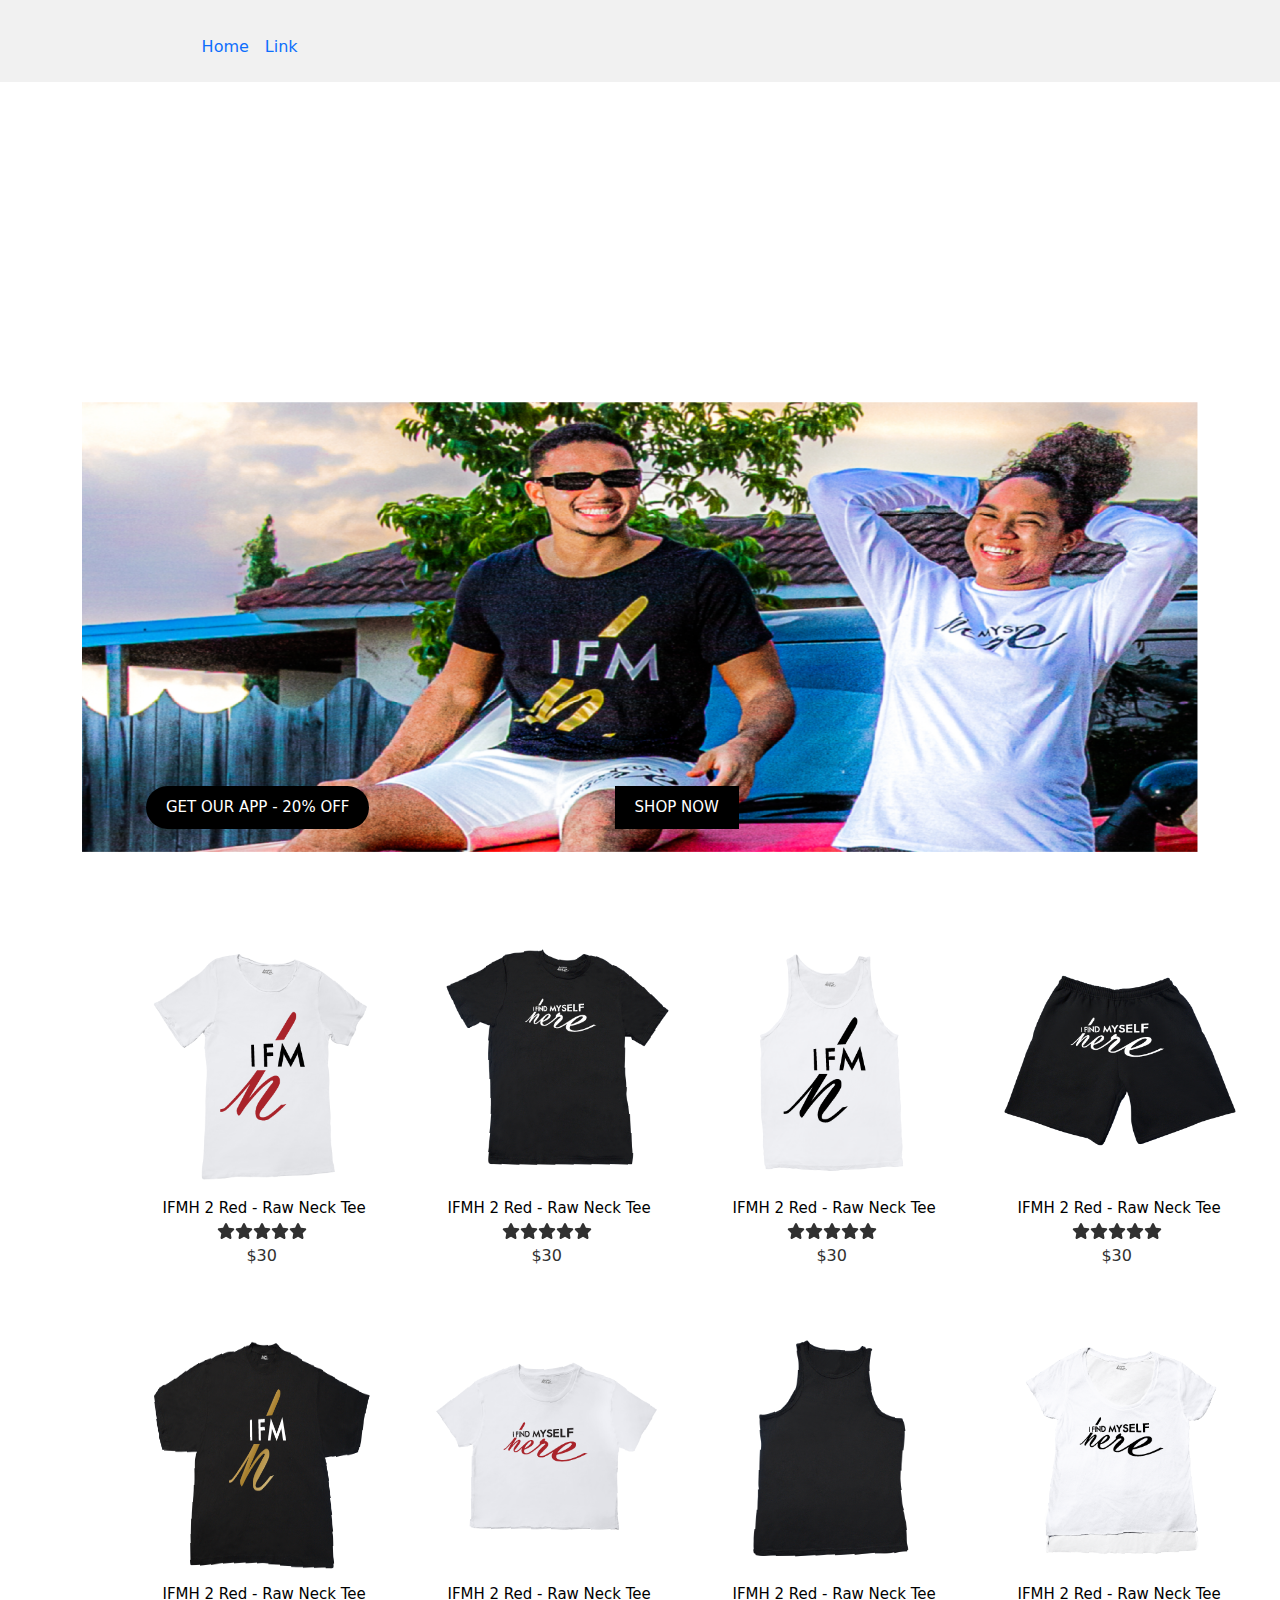
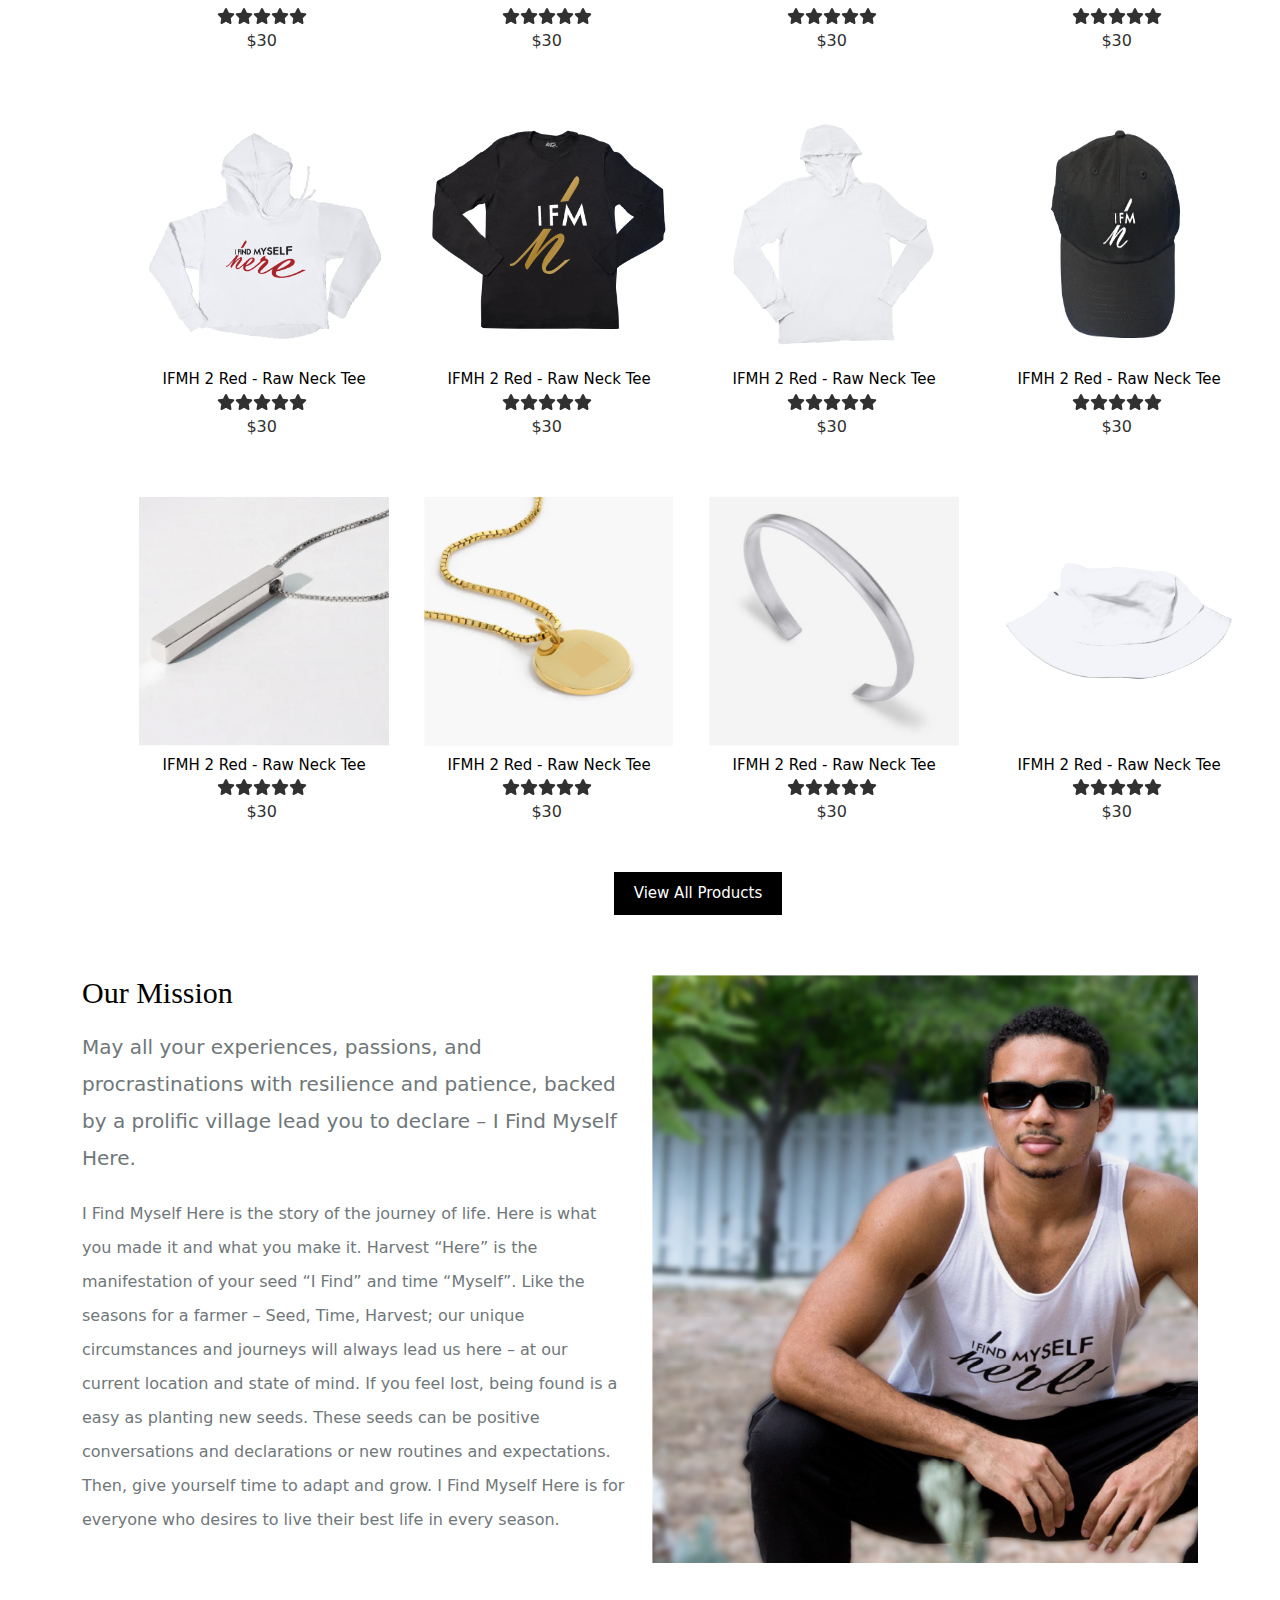
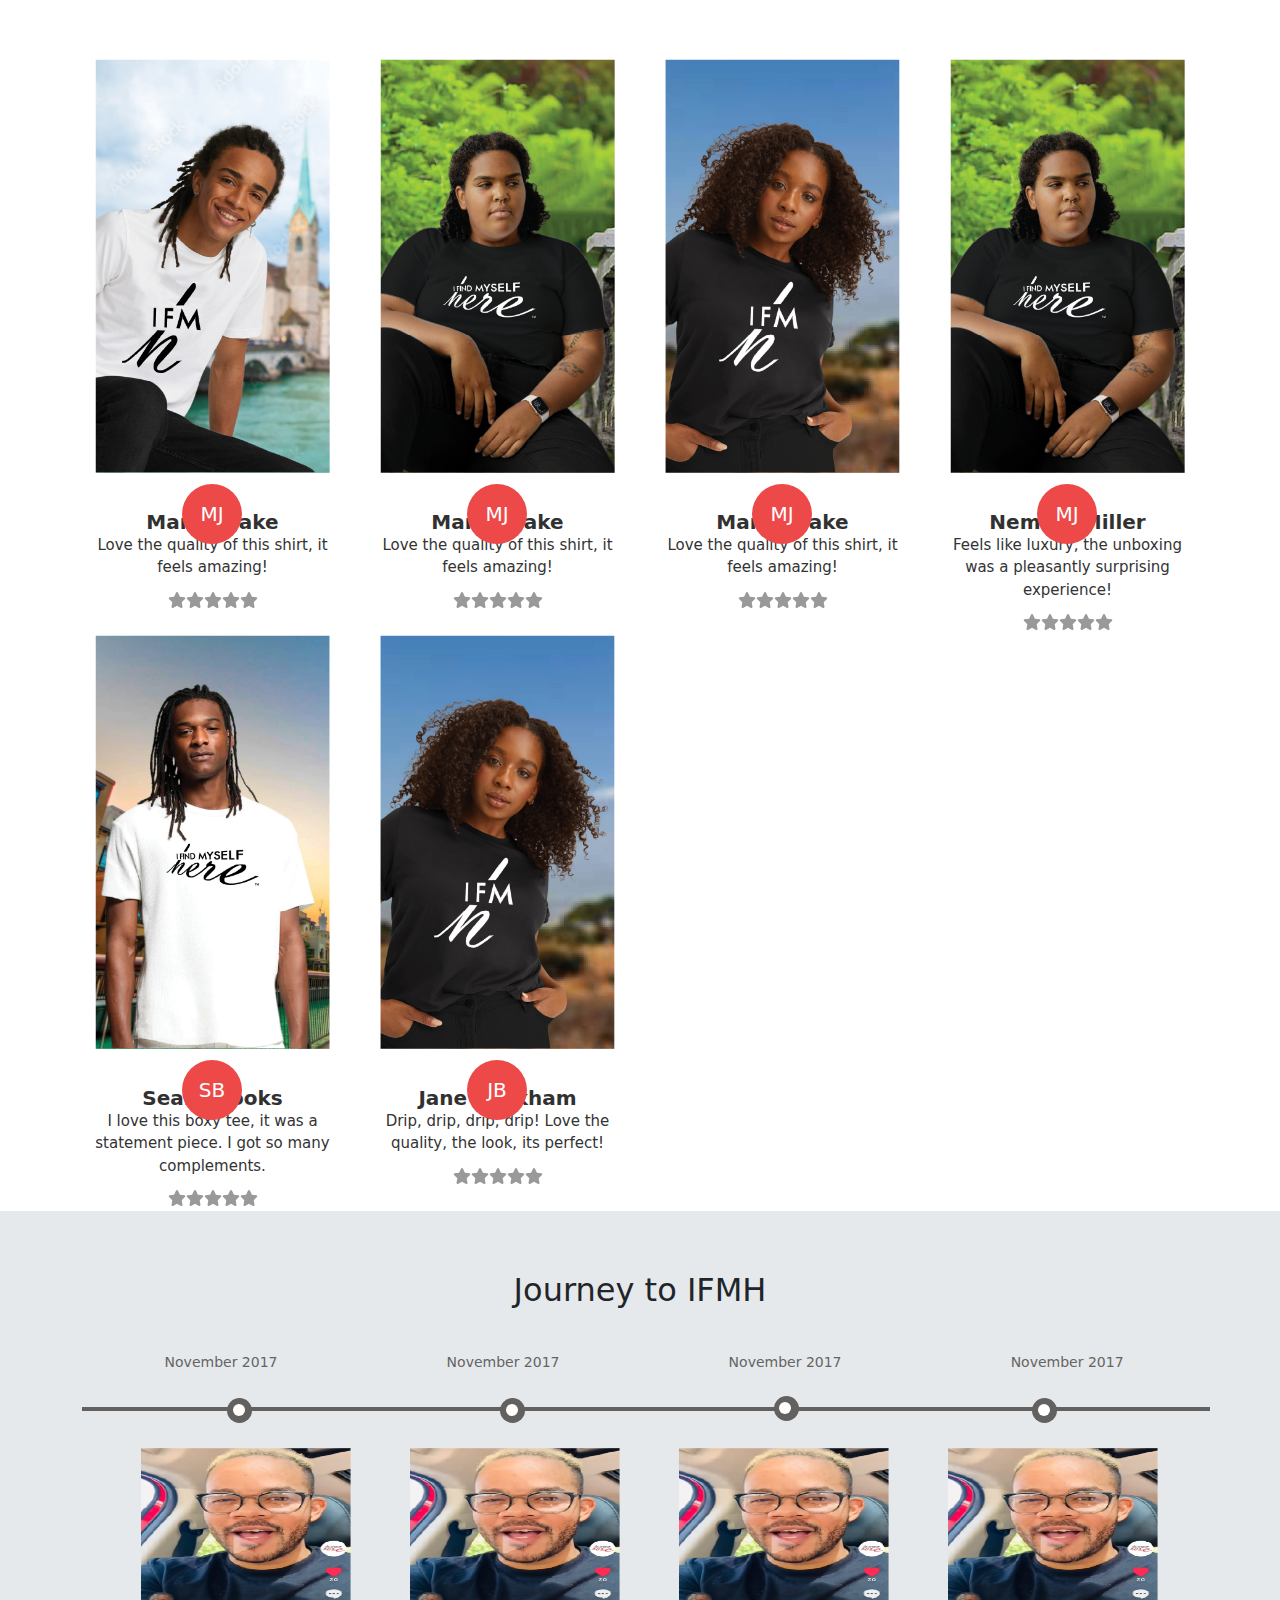
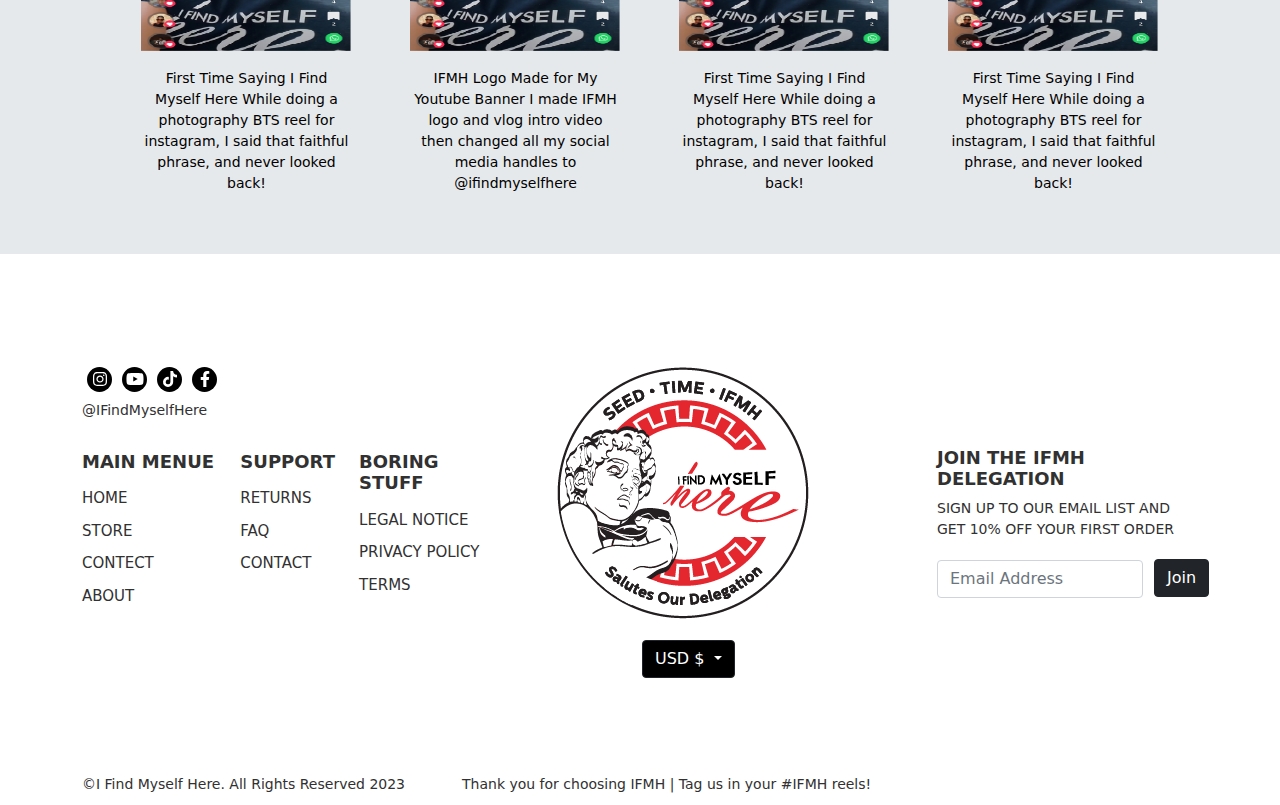
==== index.html @ d96ebd88 "demo" ====
<!doctype html>
<html lang="en">

<head>
    <meta charset="utf-8">
    <meta name="viewport" content="width=device-width, initial-scale=1">
    <title>Protfolio-1</title>
    <link href="https://cdn.jsdelivr.net/npm/bootstrap@5.3.2/dist/css/bootstrap.min.css" rel="stylesheet"
        integrity="sha384-T3c6CoIi6uLrA9TneNEoa7RxnatzjcDSCmG1MXxSR1GAsXEV/Dwwykc2MPK8M2HN" crossorigin="anonymous">

    <link rel="stylesheet" href="./asset/css/all.min.css">
    <link rel="stylesheet" href="./asset/css/bootstrap.min.css">
    <link rel="stylesheet" href="./asset/css/slick.css">
    <link rel="stylesheet" href="./asset/css/store.css">
    <link rel="stylesheet" href="./asset/css/fokir.css">
    <link rel="stylesheet" href="./asset/css/journey.css">
    <link rel="stylesheet" href="./asset/css/venobox.min.css">
    <link rel="stylesheet" href="./asset/css/style.css">
    <link rel="stylesheet" href="./asset/css/responsive.css">
</head>

<body>
    <!-- ######## POPUP START ######## -->
    <!-- <div class="popup">
        <div class="pop_body">
            <div class="close">
                <i class="fas fa-times"></i>
            </div>
            <div class="popup-img">
                <img src="./asset/images/popup-img/newsletter-1.jpg" alt="">
            </div>
            <div class="overlyfast">
                <h4>GET UP TO<span>25% OFF</span></h4>
                <h2>Sign up to Find I My Self</h2>
                <P>Subscribe to the Find My Self market newsletter to receive updates on special offers.</P>
                <form action="#" method="get" class="input-wrapper input-wrapper-inline input-wrapper-round">
                    <input type="email" class="form-control email font-size-md" name="email" id="email2"
                        placeholder="Your email address" required="">
                    <button class="btn btn-dark" type="submit">SUBMIT</button>
                </form>
            </div>
        </div>
    </div> -->
    <!-- ######## POPUP END ####### -->

    <!-- <section id="logo-social">
        <div class="container">
            <div class="row">
                <div class="col-lg-8 menu">
                    <div class="bc">

                    </div>
  
                    <div class="mc-2"></div>
                    <div class="logo-img img_manu  ">
                        <a class="logo" href="#"><img src="./asset/images/logo/Black-logo-Transparent-for-Mobile.gif"
                                alt=""></a>
                    </div>
                    <div class="time_date">
                        <p>SEED • TIME • IFMH<span>10/23 2023 02:01am JAM | NYC</span></p>
                    </div>
                </div>
            </div>
        </div>
    </section> -->

    <!-- <section id="navbar">
        <div class="boiu9 main_manu">
            <div class="card-area">





                <nav class="navbar navbar-expand-lg">
                    <div class="container">
                        

                        <div class="collapse navbar-collapse" id="navbarText">
                            <ul class="navbar-nav me-auto mb-2 mb-lg-0">
                                <li class="nav-item">
                                    <a class="nav-link" aria-current="page" href="index.html">Home</a>
                                </li>
                                <li class="nav-item">
                                    <a class="nav-link" href="store.html">Store</a>
                                </li>
                                <li class="nav-item">
                                    <a class="nav-link" href="contact.html">Contact</a>
                                </li>
                                <li class="nav-item">
                                    <a class="nav-link" href="about.html">About</a>
                                </li>
                                <li class="nav-item">
                                    <a class="nav-link" href="Journey.html">Journey to IFMH</a>
                                </li>
                            </ul>
                            <span class="navbar-text">
                                <div class="social_icon d-none d-sm-block">
                                    <ul class="d-flex">
                                        <form class="search">
                                            <div class="search__wrapper">
                                                <input type="text" name="" placeholder="Search for..."
                                                    class="search__field">
                                                <button type="submit">
                                                    <i class="fa-solid fa-magnifying-glass"></i>
                                                </button>
                                            </div>
                                        </form>
                                        <li class="noi_phone"><a href="#!"><i class="fa-regular fa-user"></i></a></li>

                                        <li>
                                            <button class="btn btn-primary p-0" type="button" data-bs-toggle="offcanvas"
                                                data-bs-target="#offcanvasRight" aria-controls="offcanvasRight"><i
                                                    class="fa-solid fa-cart-shopping"></i></button>

                                            <span class="cart_doten">3</span>
                                        </li>
                                    </ul>
                                </div>
                            </span>
                        </div>
                    </div>
                </nav>
            </div>
        </div>
        <div class="offcanvas offcanvas-end " style="z-index: 99999;" tabindex="-1" id="offcanvasRight" aria-labelledby="offcanvasRightLabel">
            <div class="offcanvas-header">
                <h5 id="offcanvasRightLabel text-center">YOUR CART |</h5>
                <button type="button" class="btn-close text-reset" data-bs-dismiss="offcanvas"
                    aria-label="Close"></button>
            </div>
            <div class="offcanvas-body">
                <div class="shopoin_cart">
                    <div class="box">
                        <i class="fa fa-trash"></i>
                        <img src="./asset/images/card-img/card-1.png" alt="">
                        <div class="content">
                            <h3>Blouse T-shirt</h3>
                            <span class="price">Price : $30.00 /-</span>
                            <span class="quantity">Qty : 2</span>
                        </div>
                    </div>
                    <div class="box">
                        <i class="fa fa-trash"></i>
                        <img src="./asset/images/card-img/cart-2.png" alt="">
                        <div class="content">
                            <h3>Blouse T-shirt</h3>
                            <span class="price">Price : $30.00 /-</span>
                            <span class="quantity">Qty : 2</span>
                        </div>
                    </div>
                    <div class="box">
                        <i class="fa fa-trash"></i>
                        <img src="./asset/images/card-img/cart-3.png" alt="">
                        <div class="content">
                            <h3>Blouse T-shirt</h3>
                            <span class="price">Price : $30.00 /-</span>
                            <span class="quantity">Qty : 2</span>

                        </div>
                    </div>
                    <div class="total">
                        <ul>
                            <li>Subtotal: <span>$90</span></li>
                            <li>Discount 20%: <span>- $18.9</span></li>
                            <li>Total: <span>$75.6</span></li>
                        </ul>
                        <a href="#" class="btn-c">Checkout</a>
                    </div>
                </div>
            </div>
        </div>
    </section> -->


    <!-- Preloader Start -->
    <div class="preloader text-center d-none">
        <img src="./asset/images/logo/ezgif.com-crop.gif" alt="">
    </div>
    <!-- Preloader End -->

    <!-- Navbar Start -->
    <section id="navbar_main" class="d-none">
        <nav class="navbar navbar-expand-lg navbar-light extra_nav">
            <div class="container">
                <!-- <a class="navbar-brand" href="#">Navbar</a> -->
                <button class="navbar-toggler" type="button" data-bs-toggle="collapse"
                    data-bs-target="#navbarSupportedContent" aria-controls="navbarSupportedContent"
                    aria-expanded="false" aria-label="Toggle navigation">
                    <span class="navbar-toggler-icon"></span>
                </button>
                <div class="collapse navbar-collapse" id="navbarSupportedContent">
                    <ul class="navbar-nav me-auto mb-2 mb-lg-0">
                        <li class="nav-item">
                            <a class="nav-link active pt-0" aria-current="page" href="index.html">Home</a>
                        </li>
                        <li class="nav-item">
                            <a class="nav-link pt-0" href="store.html">Store</a>
                        </li>
                        <li class="nav-item">
                            <a class="nav-link pt-0" href="contact.html">Contact</a>

                        </li>
                        <li class="nav-item">
                            <a class="nav-link pt-0" href="about.html">About</a>
                        </li>

                    </ul>
                    <div class="logo_extra me-auto">
                        <a href="index.html">
                            <img src="./asset/images/logo/ezgif.com-crop.gif" alt="logo">
                        </a>
                    </div>
                    <span class="navbar-text">
                        <div class="social_icon d-none d-sm-block">
                            <ul class="d-flex">
                                <form class="search">
                                    <div class="search__wrapper">
                                        <input type="text" name="" placeholder="Search for..." class="search__field">
                                        <button type="submit">
                                            <i class="fa-solid fa-magnifying-glass"></i>
                                        </button>
                                    </div>
                                </form>
                                <li class="noi_phone"><a href="#!"><i class="fa-regular fa-user"></i></a></li>

                                <li>
                                    <button class="btn btn-primary p-0" type="button" data-bs-toggle="offcanvas"
                                        data-bs-target="#offcanvasRight" aria-controls="offcanvasRight"><i
                                            class="fa-solid fa-cart-shopping"></i></button>

                                    <span class="cart_doten">3</span>
                                </li>
                            </ul>
                        </div>
                    </span>
                </div>
            </div>
        </nav>
        <div class="offcanvas offcanvas-end " style="z-index:99999 ;" tabindex="-1" id="offcanvasRight"
            aria-labelledby="offcanvasRightLabel">
            <div class="offcanvas-header">
                <h5 id="offcanvasRightLabel text-center">YOUR CART |</h5>
                <button type="button" class="btn-close text-reset" data-bs-dismiss="offcanvas"
                    aria-label="Close"></button>
            </div>
            <div class="offcanvas-body">
                <div class="shopoin_cart">
                    <div class="box">
                        <i class="fa fa-trash"></i>
                        <img src="./asset/images/card-img/card-1.png" alt="">
                        <div class="content">
                            <h3>Blouse T-shirt</h3>
                            <span class="price">Price : $30.00 /-</span>
                            <span class="quantity">Qty : 2</span>
                        </div>
                    </div>
                    <div class="box">
                        <i class="fa fa-trash"></i>
                        <img src="./asset/images/card-img/cart-2.png" alt="">
                        <div class="content">
                            <h3>Blouse T-shirt</h3>
                            <span class="price">Price : $30.00 /-</span>
                            <span class="quantity">Qty : 2</span>
                        </div>
                    </div>
                    <div class="box">
                        <i class="fa fa-trash"></i>
                        <img src="./asset/images/card-img/cart-3.png" alt="">
                        <div class="content">
                            <h3>Blouse T-shirt</h3>
                            <span class="price">Price : $30.00 /-</span>
                            <span class="quantity">Qty : 2</span>

                        </div>
                    </div>
                    <div class="total">
                        <ul>
                            <li>Subtotal: <span>$90</span></li>
                            <li>Discount 20%: <span>- $18.9</span></li>
                            <li>Total: <span>$75.6</span></li>
                        </ul>
                        <a href="#" class="btn-c">Checkout</a>
                    </div>
                </div>
            </div>
        </div>
    </section>
    <!-- Navbar End -->


    <!-- responsive navbar start -->
    <!-- <section>

        <nav class="navbar navbar-expand-lg navbar-light res_nav">
            <div class="container">
              
                <img src="./asset/images/logo/ezgif.com-crop.gif" class="res_logo" alt="">
              
              <button class="navbar-toggler" type="button" data-bs-toggle="collapse" data-bs-target="#navbarSupportedContent" aria-controls="navbarSupportedContent" aria-expanded="false" aria-label="Toggle navigation">
                <i class="fa-solid fa-bars"></i>
              </button>
              <div class="collapse navbar-collapse res_height" id="navbarSupportedContent">
                <ul class="navbar-nav me-auto mb-2 mb-lg-0">
                    <li class="nav-item">
                        <a class="nav-link active " aria-current="page" href="index.html">Home</a>
                    </li>
                    <li class="nav-item">
                        <a class="nav-link " href="store.html">Store</a>
                    </li>
                    <li class="nav-item">
                        <a class="nav-link " href="contact.html">Contact</a>
    
                    </li>
                    <li class="nav-item">
                        <a class="nav-link " href="about.html">About</a>
                    </li>
                    
                    <span class="navbar-text">
                        <div class="social_icon d-none d-sm-block">
                            <ul class="d-flex">
                                <form class="search">
                                    <div class="search__wrapper">
                                        <input type="text" name="" placeholder="Search for..." class="search__field">
                                        <button type="submit">
                                            <i class="fa-solid fa-magnifying-glass"></i>
                                        </button>
                                    </div>
                                </form>
                                <li class="noi_phone"><a href="#!" class="p-0"><i class="fa-regular fa-user"></i></a></li>

                                <li>
                                    <button class="btn btn-primary" type="button" data-bs-toggle="offcanvas" data-bs-target="#offcanvasRight" aria-controls="offcanvasRight">Toggle right offcanvas</button>

                                    <span class="cart_doten">3</span>
                                </li>
                            </ul>
                        </div>
                    </span>
                </ul>
              </div>
            </div>
          </nav>

          <div class="offcanvas offcanvas-end" tabindex="-1" id="offcanvasRight" aria-labelledby="offcanvasRightLabel">
            <div class="offcanvas-header">
              <h5 id="offcanvasRightLabel">Offcanvas right</h5>
              <button type="button" class="btn-close text-reset" data-bs-dismiss="offcanvas" aria-label="Close"></button>
            </div>
            <div class="offcanvas-body">
              ...
            </div>
          </div>
    </section> -->
    



    <nav class="navbar navbar-expand-lg res_nav">
        <div class="container">
            <img src="./asset/images/logo/ezgif.com-crop.gif" class="res_logo" alt="">
          <button class="navbar-toggler nav_toggle_btn" type="button" data-bs-toggle="collapse" data-bs-target="#navbarSupportedContent" aria-controls="navbarSupportedContent" aria-expanded="false" aria-label="Toggle navigation">
            
                <i class="fa-solid fa-bars"></i>
        
          </button>
          <div class="collapse navbar-collapse" id="navbarSupportedContent">
            <ul class="navbar-nav me-auto mb-2 mb-lg-0">
              <li class="nav-item">
                <a class="nav-link active" aria-current="page" href="#">Home</a>
              </li>
              <li class="nav-item">
                <a class="nav-link" href="#">Link</a>
              </li>
              
              
            </ul>
            
          </div>
        </div>
      </nav>



    <!-- responsive navbar end -->







    <!-- banner start -->
    <section id="banner-part">
        <div class="container">
            <div class="row">
                <div class="col-lg-12">
                    <div class="banner_img">
                        <div class="banner-img-slider W">
                            <img class="w-100 img-fluid" src="./asset/images/banner_img/banner-img.png" alt="">
                        </div>
                        <div class="overly">
                            <a href="#" class="extra">GET OUR APP - 20% OFF</a>
                            <a href="#">SHOP NOW</a>
                        </div>
                    </div>
                </div>
            </div>
        </div>
    </section>
    <!-- banner end -->






    <!-- <button class="fa-solid fa-cart-shopping" type="button"
        data-bs-toggle="offcanvas" data-bs-target="#offcanvasRight"
        aria-controls="offcanvasRight">
                    <div class="social_icon-mobile  d-block d-sm-none">
            <div class="d-flex align-items-center">
                <i class="fa fa-search me-2" aria-hidden="true"></i>
                <i class="fa fa-user" aria-hidden="true"></i></li>     
        </div>
        </div> 
    </button> -->


    <!-- Product Start -->
    <section id="product-part" style="position: relative;background:#fff;">
        <div class="container">
            <div class="row">
                <div class="col-lg-3">
                    <div class="products">
                        <div class="product-img text-center">
                            <a href="shop_details.html"><img src="./asset/images/store-img/product-1.png"
                                    alt="./asset/images/store-img/product-1.png">
                                <div class="aria col-lg-10">
                                    <p>IFMH 2 Red - Raw Neck Tee</p>
                                    <ul class="d-flex">
                                        <li><i class="fa-solid fa-star"></i></li>
                                        <li><i class="fa-solid fa-star"></i></li>
                                        <li><i class="fa-solid fa-star"></i></li>
                                        <li><i class="fa-solid fa-star"></i></li>
                                        <li><i class="fa-solid fa-star"></i></li>
                                    </ul>
                                    <span>$30</span>
                                </div>
                            </a>
                        </div>
                    </div>
                </div>
                <div class="col-lg-3">
                    <div class="products">
                        <div class="product-img text-center">
                            <a href="shop_details.html"><img src="./asset/images/store-img/product-2.png"
                                    alt="./asset/images/store-img/product-2.png">
                                <div class="aria col-lg-10">
                                    <p>IFMH 2 Red - Raw Neck Tee</p>
                                    <ul class="d-flex">
                                        <li><i class="fa-solid fa-star"></i></li>
                                        <li><i class="fa-solid fa-star"></i></li>
                                        <li><i class="fa-solid fa-star"></i></li>
                                        <li><i class="fa-solid fa-star"></i></li>
                                        <li><i class="fa-solid fa-star"></i></li>
                                    </ul>
                                    <span>$30</span>
                                </div>
                            </a>
                        </div>
                    </div>
                </div>
                <div class="col-lg-3">
                    <div class="products">
                        <div class="product-img text-center">
                            <a href="shop_details.html"><img src="./asset/images/store-img/product-3.png"
                                    alt="./asset/images/store-img/product-3.png">
                                <div class="aria col-lg-10">
                                    <p>IFMH 2 Red - Raw Neck Tee</p>
                                    <ul class="d-flex">
                                        <li><i class="fa-solid fa-star"></i></li>
                                        <li><i class="fa-solid fa-star"></i></li>
                                        <li><i class="fa-solid fa-star"></i></li>
                                        <li><i class="fa-solid fa-star"></i></li>
                                        <li><i class="fa-solid fa-star"></i></li>
                                    </ul>
                                    <span>$30</span>
                                </div>
                            </a>
                        </div>
                    </div>
                </div>
                <div class="col-lg-3">
                    <div class="products">
                        <div class="product-img text-center">
                            <a href="shop_details.html"><img src="./asset/images/store-img/product-4.png"
                                    alt="./asset/images/store-img/product-4.png">
                                <div class="aria col-lg-10">
                                    <p>IFMH 2 Red - Raw Neck Tee</p>
                                    <ul class="d-flex">
                                        <li><i class="fa-solid fa-star"></i></li>
                                        <li><i class="fa-solid fa-star"></i></li>
                                        <li><i class="fa-solid fa-star"></i></li>
                                        <li><i class="fa-solid fa-star"></i></li>
                                        <li><i class="fa-solid fa-star"></i></li>
                                    </ul>
                                    <span>$30</span>
                                </div>
                            </a>
                        </div>
                    </div>
                </div>
                <div class="col-lg-3">
                    <div class="products">
                        <div class="product-img text-center">
                            <a href="shop_details.html"><img src="./asset/images/store-img/product-5.png" alt="">
                                <div class="aria col-lg-10">
                                    <p>IFMH 2 Red - Raw Neck Tee</p>
                                    <ul class="d-flex">
                                        <li><i class="fa-solid fa-star"></i></li>
                                        <li><i class="fa-solid fa-star"></i></li>
                                        <li><i class="fa-solid fa-star"></i></li>
                                        <li><i class="fa-solid fa-star"></i></li>
                                        <li><i class="fa-solid fa-star"></i></li>
                                    </ul>
                                    <span>$30</span>
                                </div>
                            </a>
                        </div>
                    </div>
                </div>
                <div class="col-lg-3">
                    <div class="products">
                        <div class="product-img text-center">
                            <a href="shop_details.html"><img src="./asset/images/store-img/product-6.png" alt="">
                                <div class="aria col-lg-10">
                                    <p>IFMH 2 Red - Raw Neck Tee</p>
                                    <ul class="d-flex">
                                        <li><i class="fa-solid fa-star"></i></li>
                                        <li><i class="fa-solid fa-star"></i></li>
                                        <li><i class="fa-solid fa-star"></i></li>
                                        <li><i class="fa-solid fa-star"></i></li>
                                        <li><i class="fa-solid fa-star"></i></li>
                                    </ul>
                                    <span>$30</span>
                                </div>
                            </a>
                        </div>
                    </div>
                </div>
                <div class="col-lg-3">
                    <div class="products">
                        <div class="product-img text-center">
                            <a href="shop_details.html"><img src="./asset/images/store-img/product-7.png" alt="">
                                <div class="aria col-lg-10">
                                    <p>IFMH 2 Red - Raw Neck Tee</p>
                                    <ul class="d-flex">
                                        <li><i class="fa-solid fa-star"></i></li>
                                        <li><i class="fa-solid fa-star"></i></li>
                                        <li><i class="fa-solid fa-star"></i></li>
                                        <li><i class="fa-solid fa-star"></i></li>
                                        <li><i class="fa-solid fa-star"></i></li>
                                    </ul>
                                    <span>$30</span>
                                </div>
                            </a>
                        </div>
                    </div>
                </div>
                <div class="col-lg-3">
                    <div class="products">
                        <div class="product-img text-center">
                            <a href="shop_details.html"><img src="./asset/images/store-img/product-8.png" alt="">
                                <div class="aria col-lg-10">
                                    <p>IFMH 2 Red - Raw Neck Tee</p>
                                    <ul class="d-flex">
                                        <li><i class="fa-solid fa-star"></i></li>
                                        <li><i class="fa-solid fa-star"></i></li>
                                        <li><i class="fa-solid fa-star"></i></li>
                                        <li><i class="fa-solid fa-star"></i></li>
                                        <li><i class="fa-solid fa-star"></i></li>
                                    </ul>
                                    <span>$30</span>
                                </div>
                            </a>
                        </div>
                    </div>
                </div>
                <div class="col-lg-3">
                    <div class="products">
                        <div class="product-img text-center">
                            <a href="shop_details.html"><img src="./asset/images/store-img/product-9.png" alt="">
                                <div class="aria col-lg-10">
                                    <p>IFMH 2 Red - Raw Neck Tee</p>
                                    <ul class="d-flex">
                                        <li><i class="fa-solid fa-star"></i></li>
                                        <li><i class="fa-solid fa-star"></i></li>
                                        <li><i class="fa-solid fa-star"></i></li>
                                        <li><i class="fa-solid fa-star"></i></li>
                                        <li><i class="fa-solid fa-star"></i></li>
                                    </ul>
                                    <span>$30</span>
                                </div>
                            </a>
                        </div>
                    </div>
                </div>
                <div class="col-lg-3">
                    <div class="products">
                        <div class="product-img text-center">
                            <a href="shop_details.html"><img src="./asset/images/store-img/product-10.png" alt="">
                                <div class="aria col-lg-10">
                                    <p>IFMH 2 Red - Raw Neck Tee</p>
                                    <ul class="d-flex">
                                        <li><i class="fa-solid fa-star"></i></li>
                                        <li><i class="fa-solid fa-star"></i></li>
                                        <li><i class="fa-solid fa-star"></i></li>
                                        <li><i class="fa-solid fa-star"></i></li>
                                        <li><i class="fa-solid fa-star"></i></li>
                                    </ul>
                                    <span>$30</span>
                                </div>
                            </a>
                        </div>
                    </div>
                </div>
                <div class="col-lg-3">
                    <div class="products">
                        <div class="product-img text-center">
                            <a href="shop_details.html"><img src="./asset/images/store-img/product-11.png" alt="">
                                <div class="aria col-lg-10">
                                    <p>IFMH 2 Red - Raw Neck Tee</p>
                                    <ul class="d-flex">
                                        <li><i class="fa-solid fa-star"></i></li>
                                        <li><i class="fa-solid fa-star"></i></li>
                                        <li><i class="fa-solid fa-star"></i></li>
                                        <li><i class="fa-solid fa-star"></i></li>
                                        <li><i class="fa-solid fa-star"></i></li>
                                    </ul>
                                    <span>$30</span>
                                </div>
                            </a>
                        </div>
                    </div>
                </div>
                <div class="col-lg-3">
                    <div class="products">
                        <div class="product-img text-center">
                            <a href="shop_details.html"><img src="./asset/images/store-img/product-12.png" alt="">
                                <div class="aria col-lg-10">
                                    <p>IFMH 2 Red - Raw Neck Tee</p>
                                    <ul class="d-flex">
                                        <li><i class="fa-solid fa-star"></i></li>
                                        <li><i class="fa-solid fa-star"></i></li>
                                        <li><i class="fa-solid fa-star"></i></li>
                                        <li><i class="fa-solid fa-star"></i></li>
                                        <li><i class="fa-solid fa-star"></i></li>
                                    </ul>
                                    <span>$30</span>
                                </div>
                            </a>
                        </div>
                    </div>
                </div>
                <div class="col-lg-3">
                    <div class="products">
                        <div class="product-img text-center">
                            <a href="shop_details.html"><img src="./asset/images/store-img/product-13.png" alt="">
                                <div class="aria col-lg-10">
                                    <p>IFMH 2 Red - Raw Neck Tee</p>
                                    <ul class="d-flex">
                                        <li><i class="fa-solid fa-star"></i></li>
                                        <li><i class="fa-solid fa-star"></i></li>
                                        <li><i class="fa-solid fa-star"></i></li>
                                        <li><i class="fa-solid fa-star"></i></li>
                                        <li><i class="fa-solid fa-star"></i></li>
                                    </ul>
                                    <span>$30</span>
                                </div>
                            </a>
                        </div>
                    </div>
                </div>
                <div class="col-lg-3">
                    <div class="products">
                        <div class="product-img text-center">
                            <a href="shop_details.html"><img src="./asset/images/store-img/product-14.png" alt="">
                                <div class="aria col-lg-10">
                                    <p>IFMH 2 Red - Raw Neck Tee</p>
                                    <ul class="d-flex">
                                        <li><i class="fa-solid fa-star"></i></li>
                                        <li><i class="fa-solid fa-star"></i></li>
                                        <li><i class="fa-solid fa-star"></i></li>
                                        <li><i class="fa-solid fa-star"></i></li>
                                        <li><i class="fa-solid fa-star"></i></li>
                                    </ul>
                                    <span>$30</span>
                                </div>
                            </a>
                        </div>
                    </div>
                </div>
                <div class="col-lg-3">
                    <div class="products">
                        <div class="product-img text-center">
                            <a href="shop_details.html"><img src="./asset/images/store-img/product-15.png" alt="">
                                <div class="aria col-lg-10">
                                    <p>IFMH 2 Red - Raw Neck Tee</p>
                                    <ul class="d-flex">
                                        <li><i class="fa-solid fa-star"></i></li>
                                        <li><i class="fa-solid fa-star"></i></li>
                                        <li><i class="fa-solid fa-star"></i></li>
                                        <li><i class="fa-solid fa-star"></i></li>
                                        <li><i class="fa-solid fa-star"></i></li>
                                    </ul>
                                    <span>$30</span>
                                </div>
                            </a>
                        </div>
                    </div>
                </div>
                <div class="col-lg-3">
                    <div class="products">
                        <div class="product-img text-center">
                            <a href="shop_details.html"><img src="./asset/images/store-img/product-16.png" alt="">
                                <div class="aria col-lg-10">
                                    <p>IFMH 2 Red - Raw Neck Tee</p>
                                    <ul class="d-flex">
                                        <li><i class="fa-solid fa-star"></i></li>
                                        <li><i class="fa-solid fa-star"></i></li>
                                        <li><i class="fa-solid fa-star"></i></li>
                                        <li><i class="fa-solid fa-star"></i></li>
                                        <li><i class="fa-solid fa-star"></i></li>
                                    </ul>
                                    <span>$30</span>
                                </div>
                            </a>
                        </div>
                    </div>
                </div>
                <div class="product-but">
                    <a href="#">View All Products</a>
                </div>
            </div>
        </div>
        </div>
    </section>
    <!-- Product end -->


    <!-- Mission Start -->
    <section id="mission_part">
        <div class="container">
            <div class="row">
                <div class="col-lg-6">
                    <div class="mission_text">
                        <h2>Our Mission</h2>
                        <p>May all your experiences, passions, and procrastinations with resilience and patience, backed
                            by a prolific village lead you to declare – I Find Myself Here.
                            <span>I Find Myself Here is the story of the journey of life. Here is what you made it and
                                what you make it. Harvest “Here” is the manifestation of your seed “I Find” and time
                                “Myself”. Like the seasons for a farmer – Seed, Time, Harvest; our unique circumstances
                                and journeys will always lead us here – at our current location and state of mind. If
                                you feel lost, being found is a easy as planting new seeds. These seeds can be positive
                                conversations and declarations or new routines and expectations. Then, give yourself
                                time to adapt and grow. I Find Myself Here is for everyone who desires to live their
                                best life in every season.</span>
                        </p>
                    </div>
                </div>
                <div class="col-lg-6">
                    <div class="mission-img">
                        <img class="img-fluid w-100" src="./asset/images/mission-img/mission-img.png" alt="">
                    </div>
                </div>
            </div>
        </div>
    </section>
    <!-- Mission End -->


    <!-- Review Start -->
    <section id="review_part">
        <div class="container">
            <div class="row review_slider">
                <div class="col-lg-3">
                    <div class="review-contents">
                        <img class="img-fluid w-100" src="./asset/images/review-img/review-1.png" alt="">
                        <div class="overly">
                            <h5>MJ</h5>
                        </div>
                    </div>
                    <div class="review-text">
                        <h4>Marlon Jake</h4>
                        <p>Love the quality of this shirt, it feels amazing!</p>
                        <ul class="d-flex">
                            <li><i class="fa-solid fa-star"></i></li>
                            <li><i class="fa-solid fa-star"></i></li>
                            <li><i class="fa-solid fa-star"></i></li>
                            <li><i class="fa-solid fa-star"></i></li>
                            <li><i class="fa-solid fa-star"></i></li>
                        </ul>
                    </div>
                </div>
                <div class="col-lg-3">
                    <div class="review-contents">
                        <img class="img-fluid w-100" src="./asset/images/review-img/review-2.png" alt="">
                        <div class="overly">
                            <h5>MJ</h5>
                        </div>
                    </div>
                    <div class="review-text">
                        <h4>Marlon Jake</h4>
                        <p>Love the quality of this shirt, it feels amazing!</p>
                        <ul class="d-flex">
                            <li><i class="fa-solid fa-star"></i></li>
                            <li><i class="fa-solid fa-star"></i></li>
                            <li><i class="fa-solid fa-star"></i></li>
                            <li><i class="fa-solid fa-star"></i></li>
                            <li><i class="fa-solid fa-star"></i></li>
                        </ul>
                    </div>
                </div>
                <div class="col-lg-3">
                    <div class="review-contents">
                        <img class="img-fluid w-100" src="./asset/images/review-img/review-4.png" alt="">
                        <div class="overly">
                            <h5>MJ</h5>
                        </div>
                    </div>
                    <div class="review-text">
                        <h4>Marlon Jake</h4>
                        <p>Love the quality of this shirt, it feels amazing!</p>
                        <ul class="d-flex">
                            <li><i class="fa-solid fa-star"></i></li>
                            <li><i class="fa-solid fa-star"></i></li>
                            <li><i class="fa-solid fa-star"></i></li>
                            <li><i class="fa-solid fa-star"></i></li>
                            <li><i class="fa-solid fa-star"></i></li>
                        </ul>
                    </div>
                </div>
                <div class="col-lg-3">
                    <div class="review-contents">
                        <img class="img-fluid w-100" src="./asset/images/review-img/review-2.png" alt="">
                        <div class="overly">
                            <h5>MJ</h5>
                        </div>
                    </div>
                    <div class="review-text">
                        <h4>Nemma Miller</h4>
                        <p>Feels like luxury, the unboxing was a pleasantly surprising experience!</p>
                        <ul class="d-flex">
                            <li><i class="fa-solid fa-star"></i></li>
                            <li><i class="fa-solid fa-star"></i></li>
                            <li><i class="fa-solid fa-star"></i></li>
                            <li><i class="fa-solid fa-star"></i></li>
                            <li><i class="fa-solid fa-star"></i></li>
                        </ul>
                    </div>
                </div>
                <div class="col-lg-3">
                    <div class="review-contents">
                        <img class="img-fluid w-100" src="./asset/images/review-img/review-3.png" alt="">
                        <div class="overly">
                            <h5>SB</h5>
                        </div>
                    </div>
                    <div class="review-text">
                        <h4>Sean Brooks</h4>
                        <p>I love this boxy tee, it was a statement piece. I got so many complements.</p>
                        <ul class="d-flex">
                            <li><i class="fa-solid fa-star"></i></li>
                            <li><i class="fa-solid fa-star"></i></li>
                            <li><i class="fa-solid fa-star"></i></li>
                            <li><i class="fa-solid fa-star"></i></li>
                            <li><i class="fa-solid fa-star"></i></li>
                        </ul>
                    </div>
                </div>
                <div class="col-lg-3">
                    <div class="review-contents">
                        <img class="img-fluid w-100" src="./asset/images/review-img/review-4.png" alt="">
                        <div class="overly">
                            <h5>JB</h5>
                        </div>
                    </div>
                    <div class="review-text">
                        <h4>Jane Beckham</h4>
                        <p>Drip, drip, drip, drip! Love the quality, the look, its perfect!</p>
                        <ul class="d-flex">
                            <li><i class="fa-solid fa-star"></i></li>
                            <li><i class="fa-solid fa-star"></i></li>
                            <li><i class="fa-solid fa-star"></i></li>
                            <li><i class="fa-solid fa-star"></i></li>
                            <li><i class="fa-solid fa-star"></i></li>
                        </ul>
                    </div>
                </div>
            </div>
        </div>
    </section>
    <!-- Review End -->


    <!-- Journey Start -->
    <section id="journey_part" class="d-none d-lg-block">
        <div class="container">
            <div class="row">
                <div class="jur-heaer text-center">
                    <h2>Journey to IFMH</h2>
                </div>
                <div class="jor_main">
                    <div class="row  ">
                        <div class="col-lg-12">
                            <div class="date text-center d-none d-md-block">
                                <span>November 2017</span>
                                <span>November 2017</span>
                                <span>November 2017</span>
                                <span>November 2017</span>
                                <span>November 2017</span>
                            </div>
                            <div class="samer-line  d-none d-md-block">
                                <div class="right-dot"></div>
                                <div class="all-mini-dot">
                                    <div class="right-all">
                                        <div class="last-r"></div>
                                    </div>
                                </div>
                            </div>
                        </div>
                        <div class="journey_img">
                            <div class="jor_img_and_video">
                                <span class="d-block d-md-none">November 2017</span>
                                <div class="col-lg-4">
                                    <img src="./asset/images/journey-img/journey 1.png" alt="">
                                </div>
                                <div class="overly_jor">
                                    <a class="venobox" data-autoplay="true" data-vbtype="video"
                                        href="https://www.youtube.com/watch?v=HE9JioDuXkQ"><i
                                            class="fa-solid fa-play"></i></a>
                                </div>
                                <p class="oioo">First Time Saying I Find Myself Here While doing a photography BTS reel
                                    for instagram, I said that faithful phrase, and never looked back! </p>
                            </div>
                            <div class="jor_img_and_video">
                                <span class="d-block d-md-none">November 2017</span>
                                <div class="col-lg-4">
                                    <img src="./asset/images/journey-img/journey 1.png" alt="">
                                </div>
                                <div class="overly_jor">
                                    <a class="venobox" data-autoplay="true" data-vbtype="video"
                                        href="https://www.youtube.com/watch?v=HE9JioDuXkQ"><i
                                            class="fa-solid fa-play"></i></a>
                                </div>
                                <p class="oioo">IFMH Logo Made for My Youtube Banner

                                    I made IFMH logo and vlog intro video then changed all my social media handles to
                                    @ifindmyselfhere</p>
                            </div>
                            <div class="jor_img_and_video">
                                <span class="d-block d-md-none">November 2017</span>
                                <div class="col-lg-4">
                                    <img src="./asset/images/journey-img/journey 1.png" alt="">
                                </div>
                                <div class="overly_jor">
                                    <a class="venobox" data-autoplay="true" data-vbtype="video"
                                        href="https://www.youtube.com/watch?v=HE9JioDuXkQ"><i
                                            class="fa-solid fa-play"></i></a>
                                </div>
                                <p class="oioo">First Time Saying I Find Myself Here While doing a photography BTS reel
                                    for
                                    instagram, I said that faithful phrase, and never looked back!</p>
                            </div>
                            <div class="jor_img_and_video">
                                <span class="d-block d-md-none">November 2017</span>
                                <div class="col-lg-4">
                                    <img src="./asset/images/journey-img/journey 1.png" alt="">
                                </div>
                                <div class="overly_jor">
                                    <a class="venobox" data-autoplay="true" data-vbtype="video"
                                        href="https://www.youtube.com/watch?v=HE9JioDuXkQ"><i
                                            class="fa-solid fa-play"></i></a>
                                </div>
                                <p class="oioo">First Time Saying I Find Myself Here While doing a photography BTS reel
                                    for
                                    instagram, I said that faithful phrase, and never looked back!</p>
                            </div>
                            <div class="jor_img_and_video">
                                <span class="d-block d-md-none">November 2017</span>
                                <div class="col-lg-4">
                                    <img src="./asset/images/journey-img/journey 1.png" alt="">
                                </div>
                                <div class="overly_jor">
                                    <a class="venobox" data-autoplay="true" data-vbtype="video"
                                        href="https://www.youtube.com/watch?v=HE9JioDuXkQ"><i
                                            class="fa-solid fa-play"></i></a>
                                </div>
                                <p class="oioo">First Time Saying I Find Myself Here While doing a photography BTS reel
                                    for
                                    instagram, I said that faithful phrase, and never looked back!</p>
                            </div>
                        </div>
                    </div>
                </div>
            </div>
        </div>
        </div>
    </section>
    <!-- Journey End -->


    <!-- Responsive Journey Start -->
    <section id="res_journey" class="d-lg-none">

        <div class="container">
            <div class="row">
                <div class="col-lg-12">
                    <h2 class="text-center">Journey to IFMH
                    </h2>
                </div>
            </div>
            <div class="res_main_slider">
                <div class="res_slider">
                    <div class="row">
                        <div class="col-lg-4">
                            <div class="jor_img_and_video res_img_and_video text-center">
                                <span class="text-center">November 2017</span>
                                <div class="ms-0">
                                    <img src="./asset/images/journey-img/journey 1.png" alt="">
                                </div>
                                <div class="overly_jor">
                                    <a class="venobox" data-autoplay="true" data-vbtype="video"
                                        href="https://www.youtube.com/watch?v=HE9JioDuXkQ"><i
                                            class="fa-solid fa-play"></i></a>
                                </div>
                                <p class="oioo">First Time Saying I Find Myself Here While doing a photography BTS reel
                                    for
                                    instagram, I said that faithful phrase, and never looked back!</p>
                            </div>
                        </div>
                    </div>
                </div>
                <div class="res_slider">
                    <div class="row">
                        <div class="col-lg-4">
                            <div class="jor_img_and_video res_img_and_video text-center">
                                <span class="text-center">November 2017</span>
                                <div class="ms-0">
                                    <img src="./asset/images/journey-img/journey 1.png" alt="">
                                </div>
                                <div class="overly_jor">
                                    <a class="venobox" data-autoplay="true" data-vbtype="video"
                                        href="https://www.youtube.com/watch?v=HE9JioDuXkQ"><i
                                            class="fa-solid fa-play"></i></a>
                                </div>
                                <p class="oioo">IFMH Logo Made for My Youtube Banner I made IFMH logo and vlog intro
                                    video then changed all my social media handles to @ifindmyselfhere</p>
                            </div>
                        </div>
                    </div>
                </div>
                <div class="res_slider">
                    <div class="row">
                        <div class="col-lg-4">
                            <div class="jor_img_and_video res_img_and_video text-center">
                                <span class="text-center">November 2017</span>
                                <div class="ms-0">
                                    <img src="./asset/images/journey-img/journey 1.png" alt="">
                                </div>
                                <div class="overly_jor">
                                    <a class="venobox" data-autoplay="true" data-vbtype="video"
                                        href="https://www.youtube.com/watch?v=HE9JioDuXkQ"><i
                                            class="fa-solid fa-play"></i></a>
                                </div>
                                <p class="oioo">First Time Saying I Find Myself Here While doing a photography BTS reel
                                    for instagram, I said that faithful phrase, and never looked back!</p>
                            </div>
                        </div>
                    </div>
                </div>
            </div>
        </div>

    </section>
    <!-- Responsive Journey End -->













    <!-- Footer Start -->
    <footer id="footer-part">
        <div class="container">
            <div class="row">
                <div class="col-lg-5">
                    <div class="social_icon_f">
                        <ul class="d-flex">
                            <li><a href="#!"><i class="fa-brands fa-instagram"></i></a></li>
                            <li><a href="#!"><i class="fa-brands fa-youtube"></i></a></li>
                            <li><a href="#!"><i class="fa-brands fa-tiktok"></i></a></li>
                            <li><a href="#!"><i class="fa-brands fa-facebook-f"></i></a></li>
                        </ul>
                    </div>
                    <div class="footer-icon-b">
                        <p>@IFindMyselfHere</p>
                    </div>
                    <div class="row">
                        <div class="col-lg-4">
                            <div class="footer-content">
                                <h3>MAIN MENUE</h3>
                                <ul>
                                    <li><a href="#">HOME</a></li>
                                    <li><a href="#">STORE</a></li>
                                    <li><a href="#">CONTECT</a></li>
                                    <li><a href="#">ABOUT</a></li>
                                </ul>
                            </div>
                        </div>
                        <div class="col-lg-3">
                            <div class="footer-content">
                                <h3>SUPPORT</h3>
                                <ul>
                                    <li><a href="#">RETURNS</a></li>
                                    <li><a href="#">FAQ</a></li>
                                    <li><a href="#">CONTACT</a></li>
                                </ul>
                            </div>
                        </div>
                        <div class="col-lg-4">
                            <div class="footer-content">
                                <h3>BORING STUFF</h3>
                                <ul>
                                    <li><a href="#">LEGAL NOTICE</a></li>
                                    <li><a href="#">PRIVACY POLICY</a></li>
                                    <li><a href="#">TERMS</a></li>
                                </ul>
                            </div>
                        </div>
                    </div>
                </div>
                <div class="col-lg-4">
                    <div class="footer-img">
                        <img src="./asset/images/footer-card-img/footer-logo.png" alt="">
                        <div class="dropdown">
                            <a style="background: #000;" class="btn btn-dark dropdown-toggle" href="#" role="button"
                                data-bs-toggle="dropdown" aria-expanded="false">
                                USD $
                            </a>

                            <ul class="dropdown-menu">
                                <li><a class="dropdown-item text-center" href="#">EUR</a></li>
                                <li><a class="dropdown-item text-center" href="#">GEP</a></li>
                                <li><a class="dropdown-item text-center" href="#">AUD</a></li>
                            </ul>
                        </div>
                    </div>
                </div>
                <div class="col-lg-3">
                    <div class="footer-input">
                        <h4>JOIN THE IFMH DELEGATION</h4>
                        <p>SIGN UP TO OUR EMAIL LIST AND GET 10% OFF YOUR FIRST ORDER</p>
                        <form action="#" method="get" class="input-wrapper input-wrapper-inline input-wrapper-round">
                            <input type="email" class="form-control email font-size-md" name="email" id="email2"
                                placeholder="Email Address" required="">
                            <button class="btn btn-dark" type="submit">Join</button>
                        </form>
                    </div>
                </div>
            </div>
            <div class="out-con">
                <div class="row">
                    <div class="col-lg-4">
                        <div class="buttom-con-1">
                            <p>&copy;I Find Myself Here. All Rights Reserved 2023</p>
                        </div>
                    </div>
                    <div class="col-lg-6">
                        <div class="buttom-con-1">
                            <p>Thank you for choosing IFMH | Tag us in your #IFMH reels!</p>
                        </div>
                    </div>
                </div>
            </div>
        </div>
    </footer>
    <!-- Footer End -->


    <script src="https://cdn.jsdelivr.net/npm/bootstrap@5.3.2/dist/js/bootstrap.bundle.min.js"
        integrity="sha384-C6RzsynM9kWDrMNeT87bh95OGNyZPhcTNXj1NW7RuBCsyN/o0jlpcV8Qyq46cDfL" crossorigin="anonymous">
    </script>
    <script src="https://cdnjs.cloudflare.com/ajax/libs/gsap/3.8.0/gsap.min.js"></script>
    <script src="https://cdnjs.cloudflare.com/ajax/libs/gsap/3.8.0/ScrollTrigger.min.js"></script>

    <script
        src="https://cpwebassets.codepen.io/assets/editor/iframe/iframeRefreshCSS-44fe83e49b63affec96918c9af88c0d80b209a862cf87ac46bc933074b8c557d.js">
    </script>
    <script src="./asset/js/jquery-1.12.4.min.js"></script>
    <script src="./asset/js/all.min.js"></script>
    <script src="./asset/js/slick.min.js"></script>
    <script src="./asset/js/script.js"></script>
    <script src="./asset/js/venobox.min.js"></script>

    <script src="https://cdn.jsdelivr.net/npm/bootstrap@5.3.2/dist/js/bootstrap.bundle.min.js"
        integrity="sha384-C6RzsynM9kWDrMNeT87bh95OGNyZPhcTNXj1NW7RuBCsyN/o0jlpcV8Qyq46cDfL" crossorigin="anonymous">
    </script>





    <script>
        ScrollTrigger.create({
            animation: gsap.from(".logo", {
                y: "50vh",
                scale: 4,
                yPercent: -50
            }),
            scrub: true,
            trigger: ".mc-2",
            start: "top bottom",
            endTrigger: '.mc-2',
            end: 'top center',
            markers: false,
            pin: true,
            pinSpacing: false
        });


        // offcanvas - start
        // --------------------------------------------------
        $(document).ready(function () {
            $('.close_btn, .cart_overlay').on('click', function () {
                $('.cart_sidebar').removeClass('active');
                $('.cart_overlay').removeClass('active');
            });

            $('.cart_btn').on('click', function () {
                $('.cart_sidebar').addClass('active');
                $('.cart_overlay').addClass('active');
            });
        });

        $(document).ready(function () {
            $('.offcanvas_close, .offcanvas_overlay').on('click', function () {
                $('.main_menu_inner').removeClass('show');
                $('.offcanvas_overlay').removeClass('active');
            });
            $('.mobile_menu_btn').on('click', function () {
                $('.offcanvas_overlay').addClass('active');
            });
            $('.mobile_menu_btn2').on('click', function () {
                $('.offcanvas_overlay').addClass('active');
            });
        });
        // offcanvas - end
        $('.close').on('click', function () {
            $('.popup').fadeOut();
        });

        $('.review_slider').slick({
            slidesToShow: 4,
            slidesToScroll: 1,
            autoplay: true,
            autoplaySpeed: 2000,
            arrows: false,
            dots: false,

            responsive: [{
                    breakpoint: 885,
                    settings: {
                        slidesToShow: 3,
                        slidesToScroll: 1,
                        infinite: true,
                        dots: false
                    }
                },
                {
                    breakpoint: 430,
                    settings: {
                        slidesToShow: 2,
                        slidesToScroll: 2
                    }
                },
                {
                    breakpoint: 393,
                    settings: {
                        slidesToShow: 2,
                        slidesToScroll: 1
                    }
                }
            ]

        });

        $('.venobox').venobox();

        $('.res_main_slider').slick({
            dots: true,
            infinite: true,
            speed: 300,
            slidesToShow: 2,
            slidesToScroll: 1,
            autoplay: true,
            autoplaySpeed: 2000,
            dots:false,
            arrows:false,
            responsive: [{
                    breakpoint: 1024,
                    settings: {
                        slidesToShow: 2,
                        slidesToScroll: 2,
                        infinite: true,
                        dots: true
                    }
                },
                {
                    breakpoint: 600,
                    settings: {
                        slidesToShow: 2,
                        slidesToScroll: 2
                    }
                },
                {
                    breakpoint: 480,
                    settings: {
                        slidesToShow: 1,
                        slidesToScroll: 1
                    }
                }
                // You can unslick at a given breakpoint now by adding:
                // settings: "unslick"
                // instead of a settings object
            ]
        });
    </script>


</body>

</html>
---- asset/css/store.css ----
* {
    padding: 0;
    margin: 0;
    outline: 0;
}

ul,
ol {
    list-style: none;
}

a {
    text-decoration: none;
    display: inline-block;
}

h1,
h2,
h3,
h4,
h5,
h6,
p,
ul,
ol,
li {
    margin: 0;
    padding: 0;
}

a:hover {
    text-decoration: none;
}


/*===================================================
                 Common css End  
======================================================*/


/* ############## SOSIAL ICON PART START ############## */


.color_con ul li a{
    background: rgb(0, 0, 0) !important;
    width: 25px !important;
    height: 25px !important;
    line-height: 25px !important;
    border-radius: 50% !important;
    text-align: center !important;
    color: #ffff !important;
}

.color_con {
    padding-top: 20px !important;
}


.color_con ul {
    float: right !important;
}

.color_con ul li {
    padding: 0 5px !important;
}

/* ############## SOSIAL ICON PART END ############## */



/* ############## PRODUCT PART START ############## */

#product-part{
 
   margin-bottom: 30px;
}
.product-img a img {
    width: 250px;
    height: 250px;
    align-items: center;
    margin: 57px;
}

.product-img a p {
    margin: -49px 0px 0px 61px;
    font-size: 15px;
    color: #000;
    font-weight: 500;
}
.product-img ul {
    justify-content: center;
    margin: 0 -56px 0 0px;
    color: #313131;
}
.product-img span{
    justify-content: center;
    margin: 0 -56px 0 0px;
    color: #313131;
}

.product-but a{
    padding: 10px 20px;
    font-size: 15px;
    font-weight: 500;
    background: #000;
    color: #ffffff;
}
.product-but {
    text-align: center;
    padding: 3rem 0 0 116px;
}

/* ############## PRODUCT PART END ############## */

/* ############## PESPONSIVE PART START ############## */
@media (min-width: 768px) and (max-width: 991.98px) {
    .logo-img a {
        transform: translate(6rem, 1rem);
    }

    #navbar {
        position: absolute;
        left: 0;
        top: 0;
        z-index: 9999;
    }

    #navbarText {
        background-color: #ffffff;
        padding: 28px 20px;
    }

    .logo-img a img {
        width: 486px;
        height: 126px;
    }
    #navbar ul li a {
        font-size: 16px;
        font-weight: 500;
        text-align: center;
        transition: all linear .2s;
    }

    .navbar-text {
        padding-top: .5rem;
        padding-bottom: .5rem;
        color: var(--bs-navbar-color);
        padding-left: 135px;
    }

    #banner-part {
        padding-bottom: 30px;
        margin-left: 31px;
    }
    .W img {
        width: 675px !important;
        height: 488px;
        accent-color: springgreen;
    }

    .social_icon ul {
        position: absolute;
        /* left: ; */
        right: 0;
        top: 19px;
    }

    /* ############### Footer  */
    #footer-part {
        padding: 100px 0;
        background: #000000;
    }

    .footer-text p {
        margin-top: -48px;
    }
    .footer-side-img {
        position: absolute;
        right: 310px;
        top: 46px;
    }

    .product-img a p {
        margin: -43px 0px 0px 18px;
        font-size: 15px;
        color: #000;
        font-weight: 500;
    }
}





@media (max-width: 393.852px) {
    #footer-part {
        padding: 107px 0 !important;
        background: #000000;
    }
    .social_icon ul li a {
        width: 20px !important;
        font-size: 13px;
        height: 20px !important;
        line-height: 20px !important;
    }
}
---- asset/css/fokir.css ----
* {
    margin: 0;
    padding: 0;
    box-sizing: border-box;
  }
  .logo {
    position: fixed;
    top: -20px;
    width: 20%;
    height: 20%;
    left: 8%;
    transform: translateX(-50%, -50%);
}
  .bc, .mc-2 {
    position: relative;
    display: flex;
    justify-content: center;
    align-items: center;
    width: 50%;
    height: 100vh;
  }
---- asset/css/journey.css ----
* {
    padding: 0;
    margin: 0;
    outline: 0;
}

ul,
ol {
    list-style: none;
}

a {
    text-decoration: none;
    display: inline-block;
}

h1,
h2,
h3,
h4,
h5,
h6,
p,
ul,
ol,
li {
    margin: 0;
    padding: 0;
}

a:hover {
    text-decoration: none;
}

body {
    overflow-x: hidden;
    overflow: scroll;
}

/*===================================================
                 Common css End  
  ======================================================*/







/* ############# Journey css Start ########### */

#journey_part {
    background: #e6e9eb;
    padding: 60px 0;
}

#res_journey{
    background: #e6e9eb;
    padding: 60px 0;
}

.date {
    padding-top: 40px;
    width: 126%;
}

.date span {
    font-size: 14px;
    font-weight: 500;
    color: rgb(100, 100, 100);
    padding: 0 82px;
}

.samer-line {
    border: 2px solid rgb(99, 96, 96);
    margin-top: 33px;
    position: relative;
    width: 124%;
}

.samer-line::after {
    position: absolute;
    content: '';
    left: 143px;
    top: -11px;
    background: rgb(99, 96, 96);
    width: 25px;
    height: 25px;
    border-radius: 50%;
}

.samer-line::before {
    position: absolute;
    content: '';
    left: 416px;
    top: -11px;
    background: rgb(99, 96, 96);
    width: 25px;
    height: 25px;
    border-radius: 50%;
}

.right-dot {
    position: relative;
}

.right-dot::after {
    position: absolute;
    content: '';
    right: 407px;
    top: -11px;
    background: rgb(99, 96, 96);
    width: 25px;
    height: 25px;
    border-radius: 50%;
}

.right-dot::before {
    position: absolute;
    content: '';
    right: 133px;
    top: -11px;
    background: rgb(99, 96, 96);
    width: 25px;
    height: 25px;
    border-radius: 50%;
}


.all-mini-dot {
    position: relative;
}

.all-mini-dot::after {
    position: absolute;
    content: '';
    left: 149px;
    top: -5px;
    background: rgb(255, 255, 255);
    width: 12px;
    height: 12px;
    border-radius: 50%;
    z-index: 9999;
}

.all-mini-dot::before {
    position: absolute;
    content: '';
    left: 422px;
    top: -5px;
    background: rgb(255, 255, 255);
    width: 12px;
    height: 12px;
    border-radius: 50%;
    z-index: 9999;
}

.right-all {
    position: relative;
}

.right-all::after {
    position: absolute;
    content: '';
    right: 414px;
    top: -5px;
    background: rgb(255, 255, 255);
    width: 12px;
    height: 12px;
    border-radius: 50%;
    z-index: 9999;
}
.right-all{
    position: relative;
}

.right-all::before {
    position: absolute;
    content: '';
    right: 140px;
    top: -5px;
    background: rgb(255, 255, 255);
    width: 12px;
    height: 12px;
    border-radius: 50%;
    z-index: 9999;
}

.last-r::after {
    position: absolute;
    content: '';
    left: 50%;
    top: -13px;
    background: rgb(99, 96, 96);
    width: 25px;
    height: 25px;
    border-radius: 50%;
}
.last-r::before {
    position: absolute;
    content: '';
    left: 695px;
    top: -7px;
    background: rgb(255, 255, 255);
    width: 12px;
    height: 12px;
    border-radius: 50%;
    z-index: 9999;
}

.journey_img {
    display: flex;
}

.jor_img_and_video {
    padding-top: 35px;
    text-align: center;
    position: relative;
}

.jor_img_and_video img {
    width: 210px;
    height: 203px;
    margin: 2px 0 0 59px;
    /* margin: 0 auto; */
}

.slick-slide img {
    display: inline-block;
}

.res_img_and_video img{
    margin-left: 0;
    margin: 10px;
}


.overly_jor {
    position: absolute;
    left: 152px;
    top: 101px;
}

.overly_jor a {
    font-size: 38px;
    color: #fffbfb;
    text-align: center;
    visibility: hidden;
    opacity: 0;
    transition: all linear.1s;
    
}

.res_img_and_video .overly_jor{
    top: 50%;
    left: 50%;
    transform: translate(-50%, -50%);
    -webkit-transform: translate(-50%, -50%);
    -moz-transform: translate(-50%, -50%);
    -ms-transform: translate(-50%, -50%);
    -o-transform: translate(-50%, -50%);
}
.jor_img_and_video:hover .overly_jor a {
    visibility: visible;
    opacity: 1;
}
.oioo {
    padding: 17px 0 0 60px;
    font-size: 14px;
    color: rgb(0, 0, 0);
    font-family: inherit;
}

.res_img_and_video .oioo{
    padding-left: 0;
}


.jor_main {
    overflow-x: scroll;
    /* overflow-y: hidden; */
}
/* ::-webkit-scrollbar{
    width: 15px;
    height: 10px;
    background: rgb(255, 251, 251);
    border-radius: 10px;
}
::-webkit-scrollbar-track{
    -webkit-box-shadow: inset 0 0 6px rgba(255, 255, 255, 0.3);
    border-radius: 10px;
}
::-webkit-scrollbar-thumb{
    -webkit-box-shadow: inset 0 0 6px rgba( 0,0,0,0.3);
    border-radius: 10px;
} */
/* ############# Journey css End ########### */


/* ############# Responsive css End ########### */
@media (max-width: 393.852px) {
    .jor_main {
        overflow: scroll;
    }


}

@media (max-width: 576.852px) {
  
    .journey_img{
        flex-wrap: wrap;
    }

    .jor_img_and_video {
        text-align: center;
    }
    .oioo {
        padding: 13px 0 0 0px;
    
    }
    .jor_img_and_video img {
       margin-left: 20px;
    }
}
/* ############# Responsive css End ########### */
---- asset/css/style.css ----
* {
    padding: 0;
    margin: 0;
    outline: 0;
}

ul,
ol {
    list-style: none;
}



a {
    text-decoration: none;
    display: inline-block;
}

h1,
h2,
h3,
h4,
h5,
h6,
p,
ul,
ol,
li {
    margin: 0;
    padding: 0;
}


a:hover {
    text-decoration: none;
}

body {
    overflow-x: hidden;
}

body.body-nav-open {
    overflow: hidden;
}

body.body-nav-open header .header-right .right-content .item.search {
    display: block;
}

body.body-nav-open header .header-right .right-content .item .form-group {
    opacity: 1;
    z-index: 3;
    min-width: 300px;
}

/*===================================================
                 Common css End  
  ======================================================*/

  .about_part{
    margin-top: 250px;
  }

  /*preloader start  */
  .preloader{
    display: flex;
    align-items: center;
    justify-content: center;
    height: 100vh;
  }


  .pre_ex {
    height: 0;
    transition: all 0.6s ease;
    -webkit-transition: all 0.6s ease;
    -moz-transition: all 0.6s ease;
    -ms-transition: all 0.6s ease;
    -o-transition: all 0.6s ease;
}
  /*preloader end  */

/* Navbar Css start */
.extra_nav{
    width: 100%;
    background-color: #f1f1f1;
    /* padding: 25px 0; */
}
.extra_nav ul li a {
    font-size: 16px;
    font-weight: 500;
    transition: all linear .2s;
}
.extra_nav .logo_extra{
    text-align: center;
}

.extra_nav .logo_extra img{
    width: 150px;
}

.nav_ex{
    position: fixed;
    top: 0;
    z-index: 9999;
}


/* Navbar Css end */


/* res nav */
.res_nav{
    padding: 0 0 15px 0;
    background-color: #f1f1f1;
   
}
.res_nav .res_logo{
 width: 10% !important;
 padding-top: 10px;
}

.res_nav ul li a{
    padding-top: 35px !important;
}







































/* ######## CARD START ########### */
.shopping-card .box img {
    width: 102px;
    height: 102px;
}

.shopping-card .box {
    /* border: 1px solid rgb(36, 36, 36); */
    display: flex;
    align-items: center;
    padding: 1rem 0 0 0;
    gap: 1rem;
    position: relative;
    margin: 1rem 0px;
    border-radius: 2px;
}

.shopping-cart {
    /* border: 1px solid; */
    position: absolute;
    top: 100%;
    right: -110%;
    padding: 1rem;
    z-index: 1;
    border-radius: .5rem;
    padding: 5px 0;
    width: 343px;
    /* background: #ffffff; */
    background: #df9c0b;
    box-shadow: 0 0 0 0;
}

.shopping-cart.active {
    right: 2rem;
    transition: .4s linear;
}

.shopping-cart .box .fa-trash {
    font-size: 1rem;
    position: absolute;
    top: 43%;
    right: 2rem;
    cursor: pointer;
    color: #666;
    transform: translate(-50%);
    transition: all linear .2s;
}

.shopping-cart .box .fa-trash:hover {
    color: #fd7e14;
}

.shopping-cart .content h3 {
    line-height: 1;
    font-size: 18px;
    margin-bottom: 10px;
    color: #252525;
}

.shopping-cart .content span {
    display: block;
    font-size: 15px;
    color: #666;
}

.shopping-cart .total {
    font-size: 17px;
    padding: 1rem 0;
    font-weight: 500;
    color: #666;

}

.shopping-cart .total ul li span {
    float: right;
}

.shopping-cart .total ul li {
    border-bottom: 1px solid #666;
    margin: 15px 2px;
    padding: 0 17px;
}

.shopping-cart .total .btn {
    padding-top: 1rem;
    display: inline-block;
    padding: 5px 99px;
    font-size: 16px;
    font-weight: 600;
    color: #ffff;
    border: 1px solid #052840;
    border-radius: 32px;
    justify-content: center;
    background: #052840;
    margin: 30px 0px -1px 38px;
}

.shopping-cart .total .btn:hover {
    background: #fff;
    color: #052840;
    border-color: #052840;
}











.offcanvas-header {
    background: #fd7e14;
}

.offcanvas-header h5 {
    color: #fff;
}

.offcanvas-body .shopoin_cart .box img {
    width: 106px;
    height: 6rem;
}

.offcanvas-body .shopoin_cart .box {
    /* border-bottom: 1px solid #666; */
    display: flex;
    align-items: center;
    gap: 1rem;
    position: relative;
    margin: 2rem 0;
}

.offcanvas-body .shopoin_cart .box .fa-trash {
    font-size: 15px;
    position: absolute;
    top: 37%;
    right: 2rem;
    cursor: pointer;
    color: #666;
    transition: all linear .2s;
}

.offcanvas-body .shopoin_cart .box .fa-trash:hover {
    color: rgb(225, 14, 14);
    font-size: 22px;
}

.offcanvas-body .shopoin_cart .box .content h3 {
    line-height: 1;
    font-size: 18px;
    margin-bottom: 10px;
    color: #252525;
}

.offcanvas-body .shopoin_cart .box .content span {
    display: block;
    font-size: 15px;
}

.offcanvas-body .shopoin_cart .total li {
    border-bottom: 1px solid #f0f0f0;
    border-top: 1px solid #f0f0f0;
    padding: 10px 0;
}

.offcanvas-body .shopoin_cart .total li span {
    float: right;
}

.offcanvas-body .shopoin_cart .total ul li {
    font-size: 17px;
    font-weight: 500;

}

.offcanvas-body .shopoin_cart .total a {
    font-size: 16px;
    padding: 6px 141px;
    border: 1px solid #051d43;
    background-color: #051d43;
    border-radius: 20px;
    font-weight: 700;
    color: #fff;
    margin-top: 20px;
    transition: all linear.2s;
}

.offcanvas-body .shopoin_cart .total a:hover {
    border-color: #051d43;
    background: #fff;
    color: #051d43;
}

/* ######## CARD END ########### */

@icon-size: 50px;
@main-color: #e9f1f4;

STYLE TO WRAP UP THE DEMO .search {
    position: absolute;
    top: 50%;
    left: 50%;
    transform: translateX(-50%) translateY(-50%);


}

SEARCH FIELD .search__wrapper {
    position: relative;
}

.search__field {
    width: 50px;
    height: 44px;
    color: transparent;
    font-family: Lato, sans-serif;
    font-size: 1.35em;
    padding: .35em (50px) .35em 0;
    border: 1px solid transparent;
    border-radius: 0;
    cursor: pointer;
    -webkit-transition: all 0.3s ease-in-out;
    transition: all 0.3s ease-in-out;

}

.search__field:focus {
    border-bottom-color: #ccc;
    width: 21vw;
    color: #2b2b2b;
    cursor: default;


}

.search__field .search__icon {
    background-color: transparent;
    cursor: pointer;
    pointer-events: auto;
}

.search__icon {
    position: absolute;
    top: 0;
    right: 0;
    background-color: #e9f1f4;
    width: 50px;
    height: 50px;
    font-size: 1.35em;
    text-align: center;
    border-color: transparent;
    border-radius: 50%;
    pointer-events: none;
    display: inline-block;
    -webkit-transition: background-color 0.2s ease-in-out;
    transition: background-color 0.2s ease-in-out;
}



.search__field::-webkit-input-placeholder {
    position: relative;
    top: 0;
    left: 0;
    -webkit-transition-property: top, color;
    transition-property: top, color;
    -webkit-transition-duration: .1s;
    transition-duration: .1s;
    -webkit-transform: translateZ(0);
    transform: translateZ(0);
    -webkit-backface-visibility: hidden;
    backface-visibility: hidden;
    -webkit-perspective: 1000;
    perspective: 1000;
}

.search__field:-moz-placeholder {
    position: relative;
    top: 0;
    left: 0;
    -webkit-transition-property: top, color;
    transition-property: top, color;
    -webkit-transition-duration: .1s;
    transition-duration: .1s;
    -webkit-transform: translateZ(0);
    transform: translateZ(0);
    -webkit-backface-visibility: hidden;
    backface-visibility: hidden;
    -webkit-perspective: 1000;
    perspective: 1000;
}

.search__field::-moz-placeholder {
    position: relative;
    top: 0;
    left: 0;
    -webkit-transition-property: top, color;
    transition-property: top, color;
    -webkit-transition-duration: .1s;
    transition-duration: .1s;
    -webkit-transform: translateZ(0);
    transform: translateZ(0);
    -webkit-backface-visibility: hidden;
    backface-visibility: hidden;
    -webkit-perspective: 1000;
    perspective: 1000;
}

.search__field:-ms-input-placeholder {
    position: relative;
    top: 0;
    left: 0;
    -webkit-transition-property: top, color;
    transition-property: top, color;
    -webkit-transition-duration: .1s;
    transition-duration: .1s;
    -webkit-transform: translateZ(0);
    transform: translateZ(0);
    -webkit-backface-visibility: hidden;
    backface-visibility: hidden;
    -webkit-perspective: 1000;
    perspective: 1000;
}

.search__field::-webkit-input-placeholder[style*=hidden] {
    color: darken(#e9f1f4, 30%);
    font-size: .65em;
    font-weight: normal;
    top: -(round(#e9f1f4 / 2.5));
    opacity: 1;
    visibility: visible !important;
}

.search__field:-moz-placeholder[style*=hidden] {
    color: darken(#e9f1f4, 30%);
    font-size: .65em;
    font-weight: normal;
    top: -(round(#e9f1f4 / 2.5));
    opacity: 1;
    visibility: visible !important;
}

.search__field::-moz-placeholder[style*=hidden] {
    color: darken(#e9f1f4, 30%);
    font-size: .65em;
    font-weight: normal;
    top: -(round(50px/ 2.5));
    opacity: 1;
    visibility: visible !important;
}

.search__field:-ms-input-placeholder[style*=hidden] {
    color: darken(#e9f1f4, 30%);
    font-size: .65em;
    font-weight: normal;
    top: -(round(50px / 2.5));
    opacity: 1;
    visibility: visible !important;
}






/* ######## POPUP START ########  */
.popup {
    position: fixed;
    left: 0;
    top: 0;
    width: 100%;
    height: 100%;
    background: rgba(0, 0, 0, 0.5);
    z-index: 999;
}

.pop_body {
    width: 700px;
    height: 400px;
    position: absolute;
    left: 50%;
    top: 50%;
    transform: translate(-50%, -50%);
}

.popup-img {
    border-radius: 20px;
    overflow: hidden;
}

.close {
    color: #ffff;
    font-size: 21px;
    cursor: pointer;
    position: absolute;
    right: 16px;
    top: 1px;
    color: #000;
    transition: all linear.1s;
}

.close:hover {
    font-size: 26px;
    transform: scaleX(1.5);
}

.overlyfast {
    position: absolute;
    left: 0;
    top: 0;
    width: 70%;
}

.overlyfast h4 {
    padding: 42px 1px 0 35px;
    font-weight: 500;
    font-size: 20px;
    color: #313131;
    letter-spacing: -0.025em !important;
}

.overlyfast h4 span {
    display: inline-block;
    margin-left: 0.4rem;
    font-weight: 800;
    color: #336699 !important;
    letter-spacing: -0.025em !important;
}

.overlyfast h2 {
    padding: 6px 1px 0 34px;
    font-weight: 800;
    font-size: 1.8rem;
    line-height: 1.2;
    letter-spacing: -0.025em !important;
    color: #333;
}

.overlyfast P {
    letter-spacing: -0.01em !important;
    color: #999 !important;
    font-size: 1.4rem;
    padding: 6px 1px 0 34px;
    font-weight: 400;
    line-height: 1.75;
}

.overlyfast input {
    margin: 20px 1px 0 34px;
    width: 306px;
    height: 48px;
    border-radius: 20px;
}

.overlyfast button {
    margin: -78px 1px 0 205px;
    width: 134px;
    height: 43px;
    border-radius: 20px;
}



/* ######## POPUP END ########  */



/* ############## LOGO-SOCIAL CSS START ############## */
/* .logo-img{
    position: relative;
} */

/* .logo-img a {
    transform: translate(33rem, 2rem);
    -webkit-transform: translate(33rem, 2rem);
    -moz-transform: translate(33rem, 2rem);
    -ms-transform: translate(33rem, 2rem);
    -o-transform: translate(33rem, 2rem);
} */

/* 
.logo-img a img {
    width: 100%;
    height: 100%;
   
}


.extra_pages{
    position: relative;
}

.extra_pages a img{
    transform: translate(-40%, -25%);
    -webkit-transform: translate(-40%, -25%);
    -moz-transform: translate(-40%, -25%);
    -ms-transform: translate(-40%, -25%);
    -o-transform: translate(-40%, -25%); 
}*/




.social_icon {
    position: relative;
}

.social_icon ul li a {
    color: #313131;
    margin: 0 10px;
    padding-top: 10px;
}

.social_icon ul li button{
    padding-top:10px !important ;
}

.social_icon ul li button:hover{
background-color: transparent;
color: #fd7e14;
}
.social_icon ul li button:focus{
background-color: transparent;
} 



.cart_doten {
    width: 16px;
    height: 16px;
    border-radius: 50%;
    background: #fd7e14;
    text-align: center;
    line-height: 16px;
    position: absolute;

    right: -8px;
    z-index: 9;
    top: 37%;

    cursor: pointer;
    font-weight: 600;
    color: #fff;
}


.btn-check:checked+.btn, .btn.active, .btn.show, .btn:first-child:active, :not(.btn-check)+.btn:active {
    color:black;
    background-color: transparent;
    border-color: transparent;
}

.btn-check:focus+.btn-primary, .btn-primary:focus {
    color: black;
    background-color: transparent;
    border-color: transparent;
    box-shadow: none;
}

.time_date {
    padding: 52px 0 0 31rem;
}

.time_date p {
    font-size: 14px;
    font-weight: 400;
    text-align: center;
}

.time_date span {
    display: block;
}

.social_icon button {
    color: #414040;
    border: none;
    background: transparent;
}

/* ############## LOGO-SOCIAL CSS END ############## */




/* ##############  NAVBER CSS START ############## */

/* #navbar {
    padding-top: 12rem;
} */

/* #navbar ul li a {
    font-size: 16px;
    font-weight: 500;
    transition: all linear .2s;
    -webkit-transition:;
    -moz-transition:;
    -ms-transition:;
    -o-transition:;
}

#navbar span a {
    font-size: 16px;
    font-weight: 700;
    color: #4d4c4c;
    transition: all linear .2s;
}

#navbar span a:hover {
    color: #000000;
}


.nav-link:focus,
.nav-link:hover {
    color: #000000; 
}*/

/* ##############  NAVBER CSS END ############## */


/* ##############  BANNER CSS START ############## */
#banner-part {
    margin-top: 320px;
    padding-bottom: 30px;
    position: relative;
    background: #fff;
}

.W img {
    height: 450px;
}

.banner_img {
    position: relative;
}

.overly {
    position: absolute;
    left: 4rem;
    top: 24rem;
    width: 100%;
}

.overly a {
    padding: 10px 20px;
    color: #ffffff;
    background: #000;
    font-weight: 500;
    font-size: 15px;
    transition: all linear.3s;
}

/* .overly a:hover {
    background: #e77a05;
} */

.extra {
    border-radius: 25px;
    margin-right: 15rem;
}

/* ##############  BANNER CSS END ############## */


/* ##############  MISSION CSS START ############## */

#mission_part {
    padding-top: 30px;
}

.mission_text h2 {
    font-size: 30px;
    font-weight: 500;
    color: #000;
    font-family: Montserrat;
}

.mission_text p {
    padding-top: 18px;
    font-size: 20px;
    font-weight: 500;
    color: #6f7779;
    line-height: 37px;


}

.mission_text p span {
    display: block;
    font-size: 16px;
    font-weight: 500;
    padding-top: 20px;
    line-height: 34px;
}

/* ##############  MISSION CSS END ############## */



/* ############## REVIEW CSS START ############## */
#review_part {
    padding-top: 6rem;
}

.review-text {
    text-align: center;
    padding-top: 37px;
}

.review-text ul {
    justify-content: center;
}

.review-text h4 {
    font-size: 20px;
    font-weight: 600;
    color: #313131;
}

.review-text p {
    font-size: 15px;
    font-weight: 500;
    color: #333;
}

.review-text ul li {
    color: #999;
    padding-top: 10px;
}

.review-contents {
    position: relative;
}

.review-contents .overly {
    position: absolute;
    left: 100px;
    top: 425px;
}

.review-contents .overly h5 {
    width: 60px;
    height: 60px;
    line-height: 60px;
    text-align: center;
    border-radius: 50%;
    background: #ed4949;
    color: #ffffff;
}

.review-contents img {
    padding: 0px 13px;
}

/* ############## REVIEW CSS END ############## */




/* ##############  FOOTER CSS START ############## */
#footer-part {
    padding: 113px 0px 10px 0px;
    background: #ffffff;
}

.social_icon_f ul {
    float: left;
}

.social_icon {
    padding-top: 20px;
    margin-right: 26px;
}

.social_icon_f ul li a {
    background: rgb(0 0 0);
    width: 25px;
    height: 25px;
    line-height: 25px;
    border-radius: 50%;
    text-align: center;
    color: #ffff;
}

.social_icon_f ul li {
    padding: 0 5px;
}

.footer-icon-b {
    padding-top: 3px;

}

.footer-icon-b p {
    font-weight: 500;
    font-size: 14px;
    color: #313131;
    padding: 30px 0;
}


.footer-content h3 {
    font-size: 18px;
    font-weight: 600;
    color: #313131;
    padding-bottom: 10px;
}

.footer-content ul li a {
    font-size: 15px;
    font-weight: 500;
    color: #313131;
    margin: 5px 0;
}

.footer-input {
    padding-top: 80px;
}

.footer-input h4 {
    font-size: 18px;
    font-weight: 600;
    color: #313131;
}

.footer-input p {
    font-size: 14px;
    font-weight: 500;
    color: #313131;
    padding-top: 8px;
}

.footer-input button {
    margin: -64px 0 0 217px;
}

.form-control {
    width: 79%;
}

.footer-input input {
    margin-top: 20px;
}

.buttom-con-1 p {
    font-size: 14px;
    font-weight: 500;
    color: #313131;
}

.buttom-con-1 p {
    font-size: 14px;
    font-weight: 500;
    color: #313131;
    padding-top: 96px;
}

.dropdown {
    padding: 21px 0 0 85px;
}

.dropdown-menu {
    --bs-dropdown-min-width: 5rem;
}

/* ##############  FOOTER CSS END ############## */


/* ######## Manu Fixed ####### */

.manu_fixed {
    position: fixed;
    left: 0;
    top: 0;
    width: 100%;
    background: #f1f1f1;
    z-index: 100;
    padding: 1px 95px;
    transition: all linear.5s !important;
}


.img_fix {
    position: fixed;
    left: 0;
    top: -48px;
    width: 0%;
    /* background: #f1f1f1; */
    z-index: 99999;
    text-align: center;
    margin: -19px 95px;
    transition: all linear.5s !important;
}

.img_fix img{
    display: none;
}

.manu_fixed input {
    background: transparent;

}

/* ######## Manu Fixed end ####### */
---- asset/css/responsive.css ----
/* ##############  HOME RESPONSIVE START ############## */
@media (min-width: 1400px) {}

@media (min-width: 1200px) and (max-width: 1399.98px) {}

@media (min-width: 992px) and (max-width: 1199.98px) {
    .logo-img a {
        transform: translate(6rem, 1rem);
    }

    #navbar {
        position: absolute;
        left: 5px;
        top: 197px;
        z-index: 9999;
    }

    #navbarText {
        background-color: #ffffff;
        padding: 28px 20px;
    }

    .navbar-text {
        padding-top: 0.5rem;
        padding-bottom: 0.5rem;
        color: var(--bs-navbar-color);
        padding-left: 32rem !important;
    }

    .logo-img a img {
        width: 718px;
        height: 126px;
        margin-bottom: 50%;
    }

    #navbar ul li a {
        font-size: 16px;
        font-weight: 500;
        text-align: center;
        transition: all linear .2s;
    }

    .navbar-text {
        padding-top: .5rem;
        padding-bottom: .5rem;
        color: var(--bs-navbar-color);
        padding-left: 135px;
    }

    #banner-part {
        padding-bottom: 30px;
        margin-left: 31px;
    }

    .W img {
        width: 675px !important;
        height: 488px;
        accent-color: springgreen;
    }

    .social_icon ul {
        position: absolute;
        /* left: ; */
        right: 0;
        top: 19px;
    }

    /* ############### Footer  */

    #footer-part {
        text-align: center;
    }

    .social_icon_f {
        padding-left: 270px;
    }

    .footer-text p {
        margin-top: -48px;
    }

    .footer-side-img {
        position: absolute;
        right: 139px;
        top: 47px;
    }

    .social_icon ul li a {
        width: 20px;
        font-size: 13px;
        height: 20px;
        line-height: 20px;
    }

    .pop_body {
        width: 378px;
        height: 365px;
        position: absolute;
        left: 50%;
        top: 50%;
        transform: translate(-50%, -50%);
    }

    .overly {
        text-align: center;
        position: absolute;
        left: 0;
        top: 0;
        width: 70%;
    }

    .footer-content h3 {
        font-size: 22px;
        font-weight: 700;
        color: #313131;
        padding-bottom: 10px;
    }

    .footer-img {
        padding: 34px 0;
    }

    .dropdown {
        padding: 21px 0 0 6px;
    }

    .form-control {
        width: 52%;
        margin: 0px 169px;
    }

    .buttom-con-1 p {
        font-size: 14px;
        font-weight: 500;
        color: #313131;
        padding-top: 30px;
    }

    .footer-input button {
        margin: -64px 0 0 307px;
    }

    .review-contents img {
        height: 25rem;
    }

    .review-contents .overly {
        left: 337px;
        top: 370px;
        z-index: 999 !important;
    }

    .review-text h4 {
        font-size: 32px;
    }

    .review-text p {
        font-size: 19px;
    }

}

@media (min-width: 768px) and (max-width: 991.98px) {
    .logo-img a {
        transform: translate(6rem, 1rem);
    }

    #navbar {
        position: fixed;
        position: absolute;
        left: 0;
        top: 0;
        z-index: 9999;
    }

    #navbarText {
        background-color: #ffffff;
        padding: 28px 20px;
    }

    .logo-img a img {
        width: 486px;
        height: 126px;
    }

    #navbar ul li a {
        font-size: 16px;
        font-weight: 500;
        text-align: center;
        transition: all linear .2s;
    }

    .navbar-text {
        padding-top: .5rem;
        padding-bottom: .5rem;
        color: var(--bs-navbar-color);
        padding-left: 135px;
        padding-left: 4rem;
    }

    #banner-part {
        padding-bottom: 30px;
        margin-left: 31px;
    }

    .W img {
        width: 675px !important;
        height: 488px;
        accent-color: springgreen;
    }

    .social_icon ul {
        position: absolute;
        /* left: ; */
        right: 0;
        top: 19px;
    }

    .pop_body {
        width: 659px !important;
    }

    .overly input {
        margin: 20px 1px 0 96px;
    }

    /* ############### Footer  */

    #footer-part {
        text-align: center;
    }

    .social_icon_f {
        padding-left: 270px;
    }

    .footer-text p {
        margin-top: -48px;
    }

    .footer-side-img {
        position: absolute;
        right: 139px;
        top: 47px;
    }

    .social_icon ul li a {
        width: 20px;
        font-size: 13px;
        height: 20px;
        line-height: 20px;
    }

    .pop_body {
        width: 378px;
        height: 365px;
        position: absolute;
        left: 50%;
        top: 50%;
        transform: translate(-50%, -50%);
    }

    .overly {
        text-align: center;
        position: absolute;
        left: 0;
        top: 0;
        width: 90%;
    }

    .footer-content h3 {
        font-size: 22px;
        font-weight: 700;
        color: #313131;
        padding-bottom: 10px;
    }

    .footer-img {
        padding: 34px 0;
    }

    .dropdown {
        padding: 21px 0 0 6px;
    }

    .form-control {
        width: 52%;
        margin: 0px 169px;
    }

    .buttom-con-1 p {
        font-size: 14px;
        font-weight: 500;
        color: #313131;
        padding-top: 30px;
    }

    .footer-input button {
        margin: -64px 0 0 307px;
    }

    /* ##### NEW BANNER START ##### */
    .extra {
        border-radius: 25px;
        margin: 10rem 82px 9px 19px;
    }

    .overly {
        text-align: center;
        position: absolute;
        left: -12px;
        top: 255px;
        width: 64%;
    }

    /* ##### NEW BANNER END ##### */


    /* ##### NEW PRODUCT START ##### */
    .product-img ul {
        margin: 0 -56px 0 -52px;
    }

    .product-img span {
        margin: 0 -56px 0 -49px;
    }

    .product-but {
        text-align: center;
        padding: 3rem 0 0 12px;
    }

    /* ##### NEW PRODUCT END ##### */



    /* ##### MISSION START ##### */
    #mission_part {
        text-align: center;
    }

    .mission_text p span {
        display: block;
        font-size: 16px;
        font-weight: 500;
        padding-top: 20px;
        margin-bottom: 32px;
        line-height: 34px;
    }

    /* ##### MISSION END ##### */

    /* ##### REVIEW START ##### */
    .review-contents img {
        height: 25rem;
    }

    .review-contents .overly {
        left: 337px;
        top: 370px;
        z-index: 999 !important;
    }

    .review-text h4 {
        font-size: 32px;
    }

    .review-text p {
        font-size: 19px;
    }

    .review-text ul {
        margin-bottom: 52px;
    }

    /* ##### REVIEW END ##### */
}

@media (min-width: 576px) and (max-width: 767.98px) {
    .logo-img a {
        transform: translate(6rem, 1rem);
    }

    #navbar {
        position: absolute;
        left: 0;
        top: 0;
        z-index: 9999;
    }

    #navbarText {
        background-color: #ffffff;
        padding: 28px 20px;
    }

    .logo-img a img {
        width: 311px;
        height: 100px;
    }

    #navbar ul li a {
        font-size: 16px;
        font-weight: 500;
        text-align: center;
        transition: all linear .2s;
    }

    .navbar-text {
        padding-top: .5rem;
        padding-bottom: .5rem;
        color: var(--bs-navbar-color);
        padding-left: 135px;
    }

    #banner-part {
        padding-bottom: 30px;
        margin-left: 31px;
    }

    .W img {
        width: 492px !important;
        height: 421px;
        accent-color: springgreen;
    }

    .social_icon ul {
        position: absolute;
        /* left: ; */
        right: 0;
        top: 19px;
    }

    /* ############### Footer  */

    #footer-part {
        text-align: center;
    }

    .social_icon_f {
        padding-left: 270px;
    }

    .footer-text p {
        margin-top: -48px;
    }

    .footer-side-img {
        position: absolute;
        right: 139px;
        top: 47px;
    }

    .social_icon ul li a {
        width: 20px;
        font-size: 13px;
        height: 20px;
        line-height: 20px;
    }

    .pop_body {
        width: 378px;
        height: 365px;
        position: absolute;
        left: 50%;
        top: 50%;
        transform: translate(-50%, -50%);
    }

    .overly {
        text-align: center;
        position: absolute;
        left: 0;
        top: 0;
        width: 90%;
    }

    .footer-content h3 {
        font-size: 22px;
        font-weight: 700;
        color: #313131;
        padding-bottom: 10px;
    }

    .footer-img {
        padding: 34px 0;
    }

    .dropdown {
        padding: 21px 0 0 6px;
    }

    .form-control {
        width: 52%;
        margin: 0px 169px;
    }

    .buttom-con-1 p {
        font-size: 14px;
        font-weight: 500;
        color: #313131;
        padding-top: 30px;
    }

    .footer-input button {
        margin: -64px 0 0 307px;
    }

    .review-contents img {
        height: 25rem;
    }

    .review-contents .overly {
        left: 337px;
        top: 370px;
        z-index: 999 !important;
    }

    .review-text h4 {
        font-size: 32px;
    }

    .review-text p {
        font-size: 19px;
    }

}

@media (max-width: 430.992px) {
    .logo-img a {
        transform: translate(6rem, 1rem);
    }

    #navbar {
        position: absolute;
        left: 0;
        top: 0;
        z-index: 9999;
    }

    #navbarText {
        background-color: #ffffff;
        padding: 28px 73px;
    }

    .logo-img a img {
        width: 183px;
        height: 100px;
    }

    #navbar ul li a {
        font-size: 16px;
        font-weight: 500;
        text-align: center;
        transition: all linear .2s;
    }

    .navbar-text {
        padding-top: .5rem;
        padding-bottom: .5rem;
        color: var(--bs-navbar-color);
        padding-left: 135px;
        padding-left: 81px;
    }

    #banner-part {
        padding-bottom: 30px;
        margin-left: 31px;
    }

    .W img {
        width: 333px !important;
        height: 265px;
    }

    .social_icon ul {
        position: absolute;
        /* left: ; */
        right: 0;
        top: 19px;
    }

    .product-img a p {
        margin: -49px 0px 0px 9px;
        font-size: 15px;
        color: #000;
        font-weight: 500;
    }

    /* ############### Footer  */

    #footer-part {
        text-align: center;
    }

    .social_icon_f {
        padding-left: 123px;
    }

    .footer-text p {
        margin-top: -48px;
    }

    .footer-side-img {
        position: absolute;
        right: 139px;
        top: 47px;
    }

    .social_icon ul li a {
        width: 20px;
        font-size: 13px;
        height: 20px;
        line-height: 20px;
    }

    .pop_body {
        width: 378px;
        height: 365px;
        position: absolute;
        left: 50%;
        top: 50%;
        transform: translate(-50%, -50%);
    }

    .overlyfast {
        text-align: center;
        position: absolute;
        left: 0;
        top: 0;
        width: 90%;
    }

    .footer-content h3 {
        font-size: 22px;
        font-weight: 700;
        color: #313131;
        padding-bottom: 10px;
    }

    .footer-img {
        padding: 34px 0;
    }

    .dropdown {
        padding: 21px 0 0 6px;
    }

    .form-control {
        width: 62%;
        margin: -1px 69px;
    }

    .buttom-con-1 p {
        font-size: 14px;
        font-weight: 500;
        color: #313131;
        padding-top: 30px;
    }

    /* ##### NEW BANNER START ##### */
    .extra {
        border-radius: 25px;
        margin: 10rem -1px 13px 4px;
    }

    .overly {
        text-align: center;
        position: absolute;
        left: 13px;
        top: -8px;
        width: 90%;
    }

    /* ##### NEW BANNER END ##### */


    /* ##### NEW PRODUCT START ##### */
    .product-img ul {
        margin: 0 -56px 0 -52px;
    }

    .product-img span {
        margin: 0 -56px 0 -49px;
    }

    .product-but {
        text-align: center;
        padding: 3rem 0 0 12px;
    }

    /* ##### NEW PRODUCT END ##### */



    /* ##### MISSION START ##### */
    #mission_part {
        text-align: center;
    }

    .mission_text p span {
        display: block;
        font-size: 16px;
        font-weight: 500;
        padding-top: 20px;
        margin-bottom: 32px;
        line-height: 34px;
    }

    /* ##### MISSION END ##### */

    /* ##### REVIEW START ##### */
    .review-contents img {
        height: 248px;
    }

    .review-contents .overly {
        left: 280px;
        top: 220px;
        z-index: 999;
    }

    .review-contents .overly h5 {
        width: 50px;
        height: 50px;
        line-height: 50px;
    }

    .review-text {
        padding-top: 26px;
    }

    .review-text ul {
        margin-bottom: 52px;
    }

    /* ##### REVIEW END ##### */


}


@media (max-width: 393.852px) {
    .logo-img a {
        transform: translate(0, 0);
        -webkit-transform: translate(0, 0);
        -moz-transform: translate(0, 0);
        -ms-transform: translate(0, 0);
        -o-transform: translate(0, 0);
}

   

    #navbar {
        position: absolute;
        right: 3px;
        top: 0;
        z-index: 9999;
    }

    .time_date {
        padding: 64px 0 19px 0rem;
    }

    #navbarText {
        background-color: #ffffff;
        padding: 59px 20px;
    }

    .logo-img a img {
        width: 168px;
        height: 114px;
        transform: translate(-28px, -15px);
    }

    #navbar ul li a {
        font-size: 18px;
        font-weight: 700;
        text-align: center;
        transition: all linear .2s;
    }

    .navbar-text {
        padding-top: .5rem;
        padding-bottom: .5rem;
        color: var(--bs-navbar-color);
        padding-left: 101px;
    }


    .res_nav {
        /* height: 250px; */
    }

    .navbar-toggler{
        font-size: 30px !important;
    }

    .res_nav .res_logo{
        width: 40% !important;
        padding-top: 10px;
       }
    .res_nav ul li a{
        margin: 15px 0;
    }

    .res_height{
        height: 100px;
    }

    .navbar-toggler:focus {
        text-decoration: none;
        outline: 0;
        box-shadow: none;
    }







    #banner-part {
        padding-bottom: 30px;
        margin-left: 31px;
    }

    .W img {
        width: 281px !important;
        height: 265px;
    }

    .social_icon ul {
        position: absolute;
        right: 7px;
        top: 330px;
    }

    .search__field {
        width: 50px;
        height: 50px;
        color: transparent;
        font-family: Lato, sans-serif;
        font-size: 19.35px;
        padding: .35em (50px) .35em 0;
        border: 1px solid transparent;
        border-radius: 0;
        cursor: pointer;
        -webkit-transition: all 0.3s ease-in-out;
        transition: all 0.3s ease-in-out;
    }

    .search__field:focus {
        border-bottom-color: #ccc;
        width: 60vw !important;
        color: #2b2b2b;
        cursor: default;
    }

    .search__field {
        width: 111px;
        height: 41px;
    }

    .noi_phone {
        display: none;
    }

    .product-img a p {
        margin: -49px 0px 0px 9px;
        font-size: 15px;
        color: #000;
        font-weight: 500;
    }


    /* ############### Footer  */
    #footer-part {
        text-align: center;
    }

    .social_icon_f {
        padding-left: 95px;
    }

    .footer-text p {
        margin-top: -48px;
    }

    .footer-side-img {
        position: absolute;
        right: 139px;
        top: 47px;
    }

    .social_icon{
        position: relative;
    }
    .social_icon ul li a {
        width: 20px;
        font-size: 13px;
        height: 20px;
        line-height: 20px;
    }




    .pop_body {
        width: 378px;
        height: 365px;
        position: absolute;
        left: 50%;
        top: 50%;
        transform: translate(-50%, -50%);
    }

    .overlyfast {
        text-align: center;
        position: absolute;
        left: 0;
        top: 0;
        width: 90%;
    }

    .footer-content h3 {
        font-size: 22px;
        font-weight: 700;
        color: #313131;
        padding-bottom: 10px;
    }

    .footer-img {
        padding: 34px 0;
    }

    .dropdown {
        padding: 21px 0 0 6px;
    }

    .form-control {
        width: 62%;
        margin: -1px 69px;
    }

    .buttom-con-1 p {
        font-size: 14px;
        font-weight: 500;
        color: #313131;
        padding-top: 30px;
    }


    /* ##### NEW BANNER START ##### */
    .extra {
        border-radius: 25px;
        margin: 10rem -1px 13px 4px;
    }

    .overly a {
        font-weight: 500;
        font-size: 12px;
    }

    /* ##### NEW BANNER END ##### */


    /* ##### NEW PRODUCT START ##### */
    .product-img ul {
        margin: 0 -56px 0 -52px;
    }

    .product-img span {
        margin: 0 -56px 0 -49px;
    }

    .product-but {
        text-align: center;
        padding: 3rem 0 0 26px;
    }

    /* ##### NEW PRODUCT END ##### */



    /* ##### MISSION START ##### */
    #mission_part {
        text-align: center;
    }

    /* ##### MISSION END ##### */

    /* ##### REVIEW START ##### */
    .review-contents img {
        height: 248px;
    }

    .review-contents .overly {
        left: 244px;
        top: 220px;
        z-index: 999;
    }

    .review-contents .overly h5 {
        width: 50px;
        height: 50px;
        line-height: 50px;
    }

    .review-text {
        padding-top: 26px;
    }

    .review-text ul {
        margin-bottom: 52px;
    }

    /* ##### REVIEW END ##### */

}

@media (max-width: 390.852px) {
    .preloader img{
        width: 50%;
    }
    .W img {
        width: 281px !important;
        height: 265px;
    }
}

@media (max-width: 576.852px) {
    .preloader img{
        width: 50%;
    }
    .manu_fixed {
        padding: 1px 32px;
    }

    .card-area {
        position: relative;
        top: -29px;
        right: -70px;
    }

    .social_icon-mobile {
        /* position: absolute; */
        /* right: 120px;
        z-index: 999;
        top: 30px; */
    }
}

/* ##############  HOME RESPONSIVE START END ############## */
.kata {
    height: 200px;
}
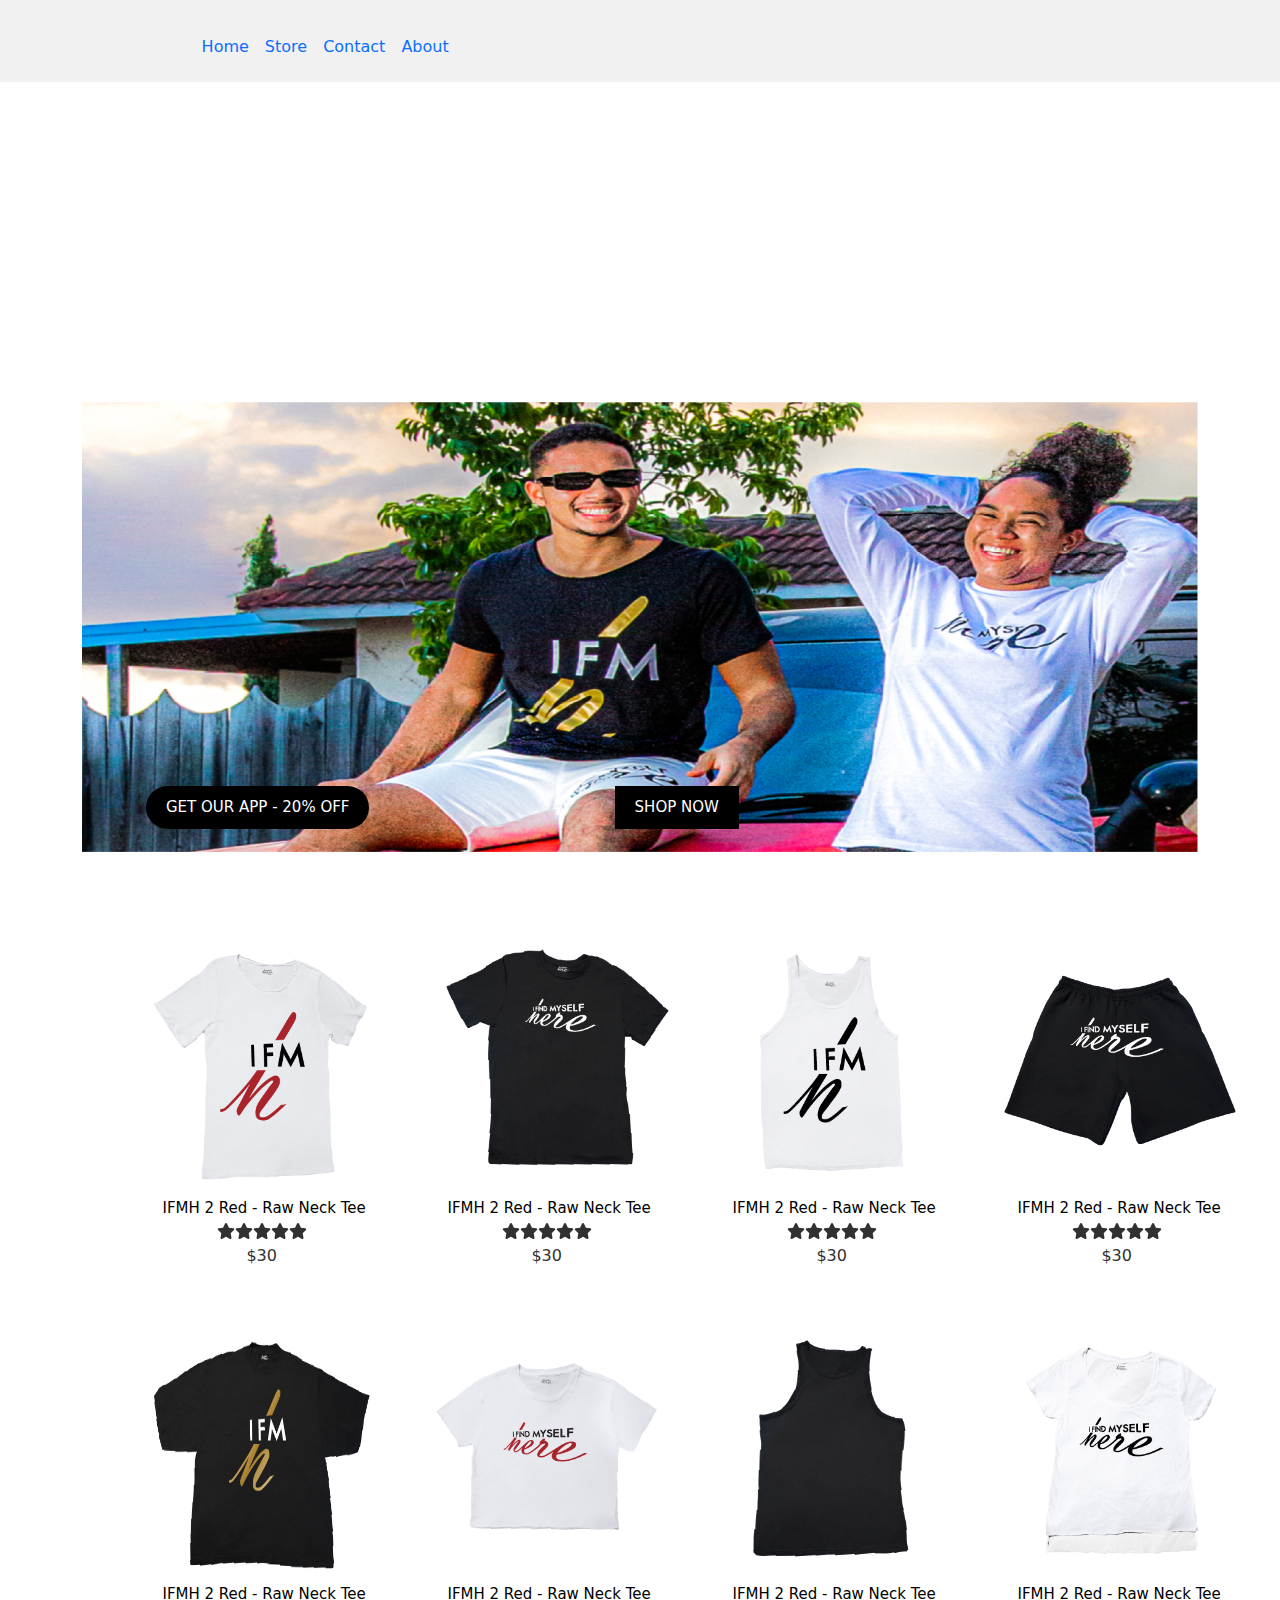
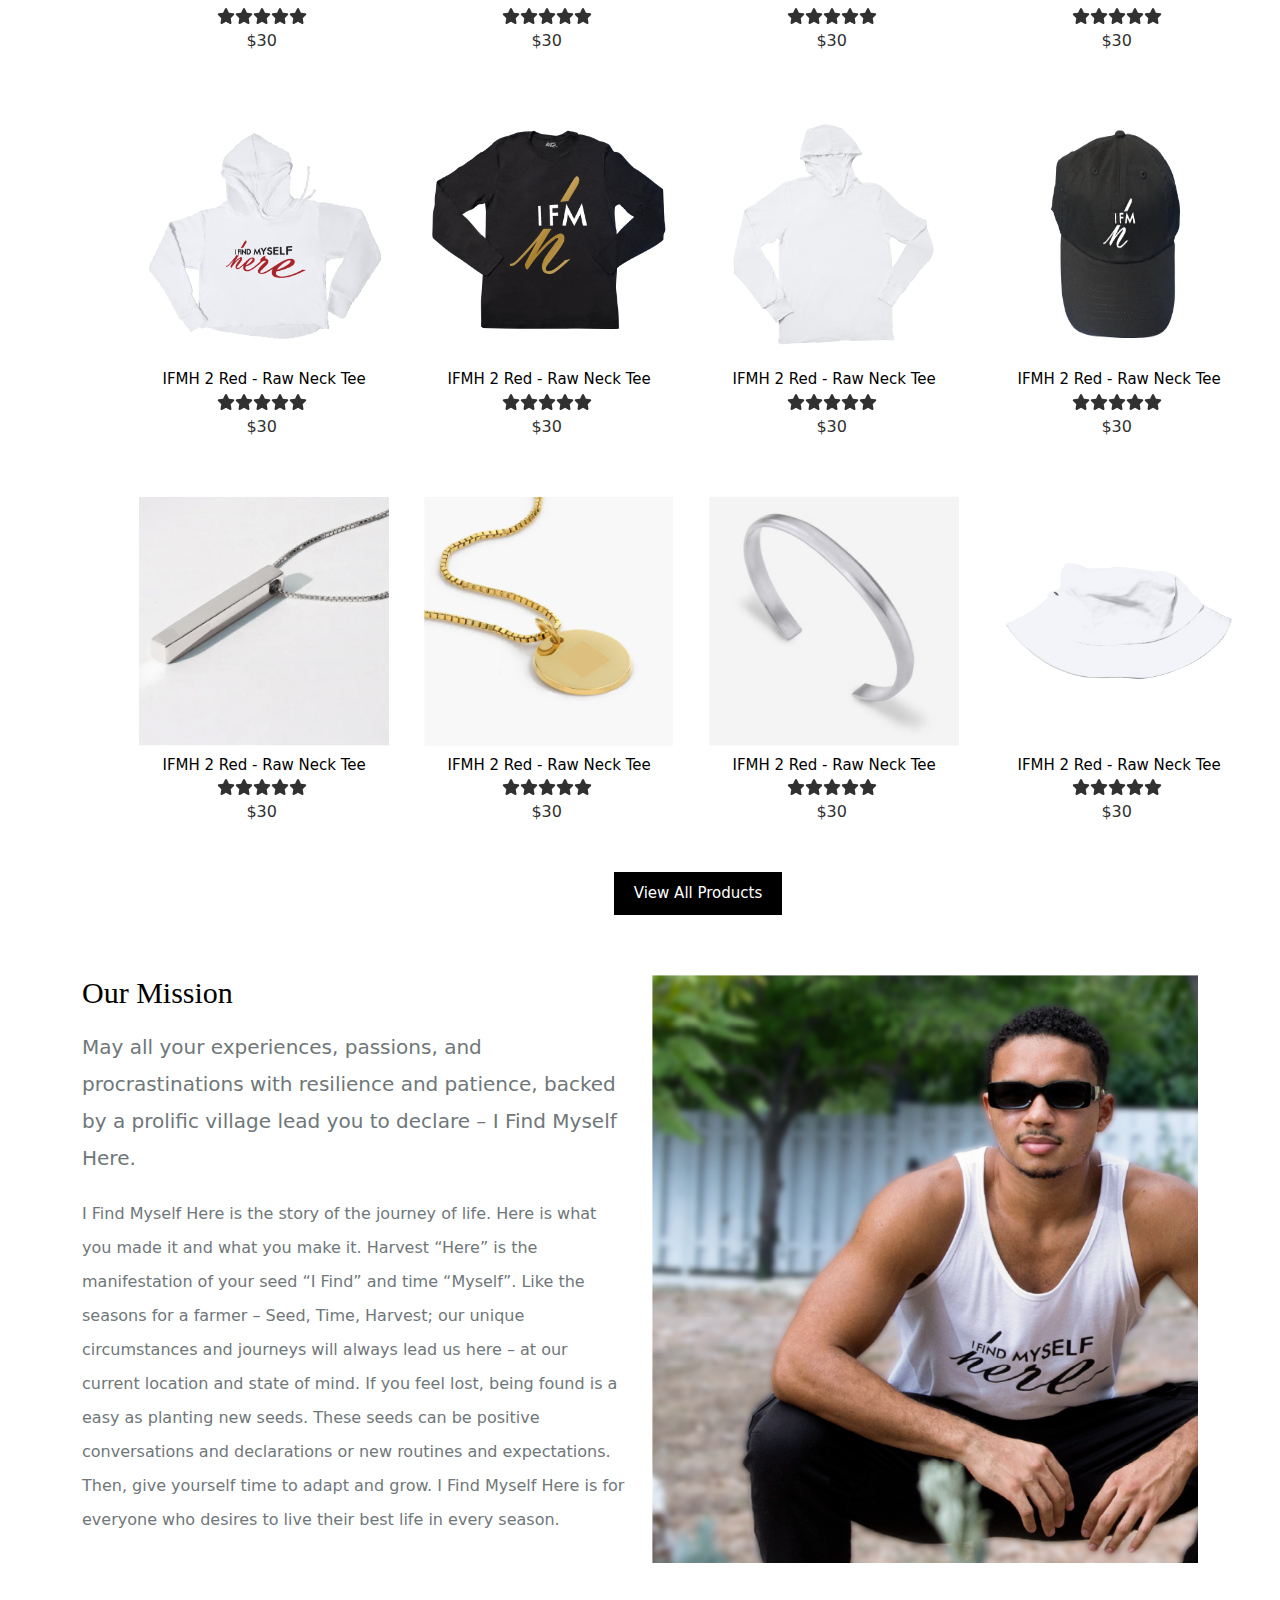
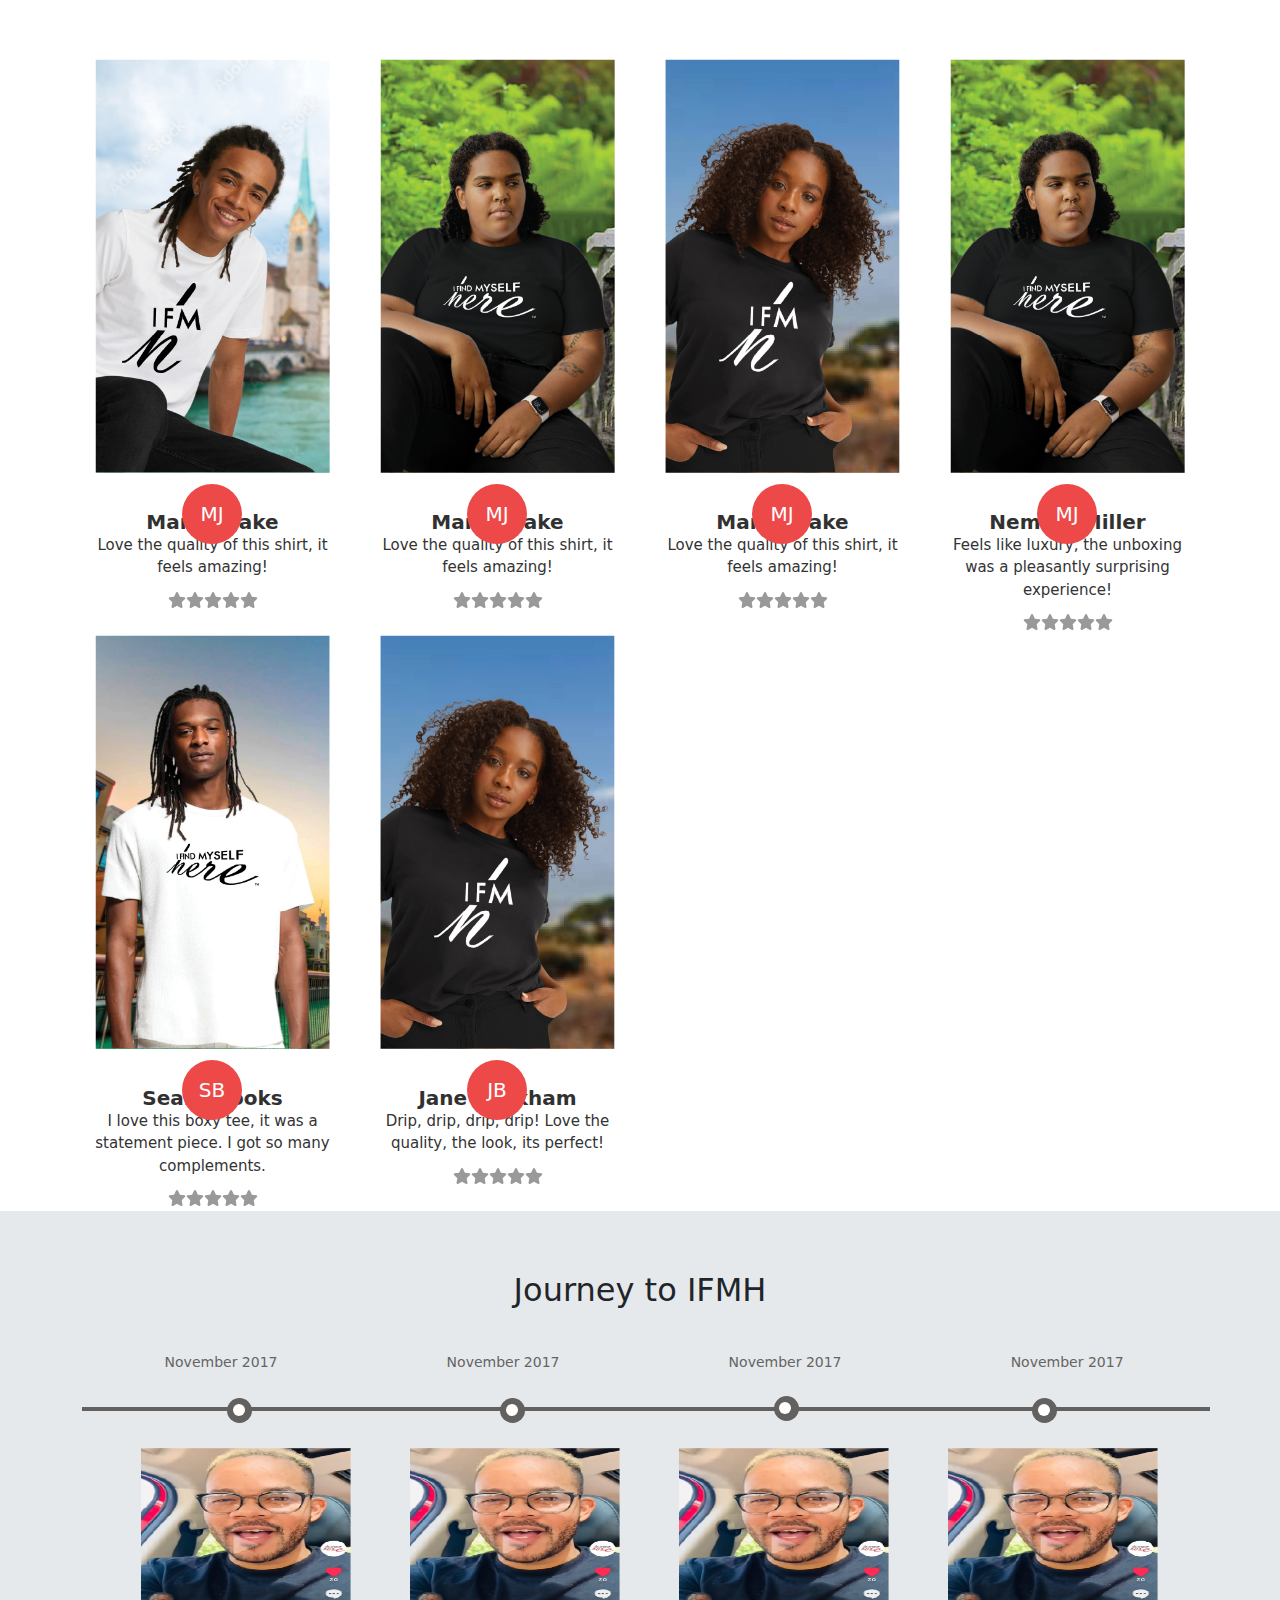
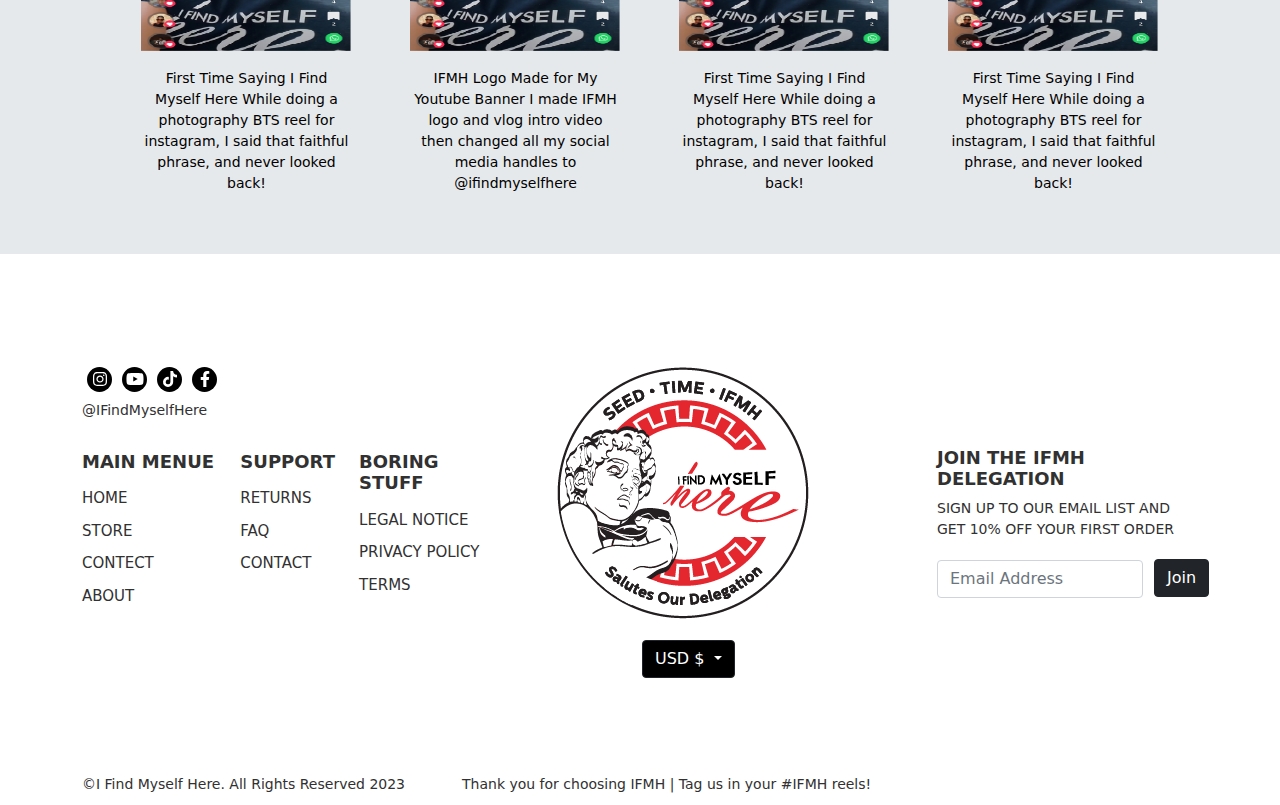
==== commit 3f31f94c: "demo" ====
--- a/index.html
+++ b/index.html
@@ -366,16 +366,22 @@
           </button>
           <div class="collapse navbar-collapse" id="navbarSupportedContent">
             <ul class="navbar-nav me-auto mb-2 mb-lg-0">
-              <li class="nav-item">
-                <a class="nav-link active" aria-current="page" href="#">Home</a>
-              </li>
-              <li class="nav-item">
-                <a class="nav-link" href="#">Link</a>
-              </li>
+                <li class="nav-item">
+                    <a class="nav-link active " aria-current="page" href="index.html">Home</a>
+                </li>
+                <li class="nav-item">
+                    <a class="nav-link " href="store.html">Store</a>
+                </li>
+                <li class="nav-item">
+                    <a class="nav-link " href="contact.html">Contact</a>
+
+                </li>
+                <li class="nav-item">
+                    <a class="nav-link " href="about.html">About</a>
+                </li>
               
               
             </ul>
-            
           </div>
         </div>
       </nav>
--- a/asset/css/responsive.css
+++ b/asset/css/responsive.css
@@ -799,20 +799,31 @@
         width: 40% !important;
         padding-top: 10px;
        }
-    .res_nav ul li a{
-        margin: 15px 0;
-    }
-
-    .res_height{
-        height: 100px;
-    }
-
-    .navbar-toggler:focus {
-        text-decoration: none;
-        outline: 0;
-        box-shadow: none;
-    }
-
+       
+       .res_height{
+           height: 100px;
+        }
+        
+        .navbar-toggler:focus {
+            text-decoration: none;
+            outline: 0;
+            box-shadow: none;
+        }
+        
+        .res_nav ul{
+            margin-top: 25px;
+            text-align: center;
+        }
+    
+        .res_nav ul li a{
+            margin: 5px 0;
+            padding-top: 0 !important;
+            color: black !important;
+        }
+
+        .res_nav ul li a.active{
+            font-weight: 600;
+        }
 
 
 
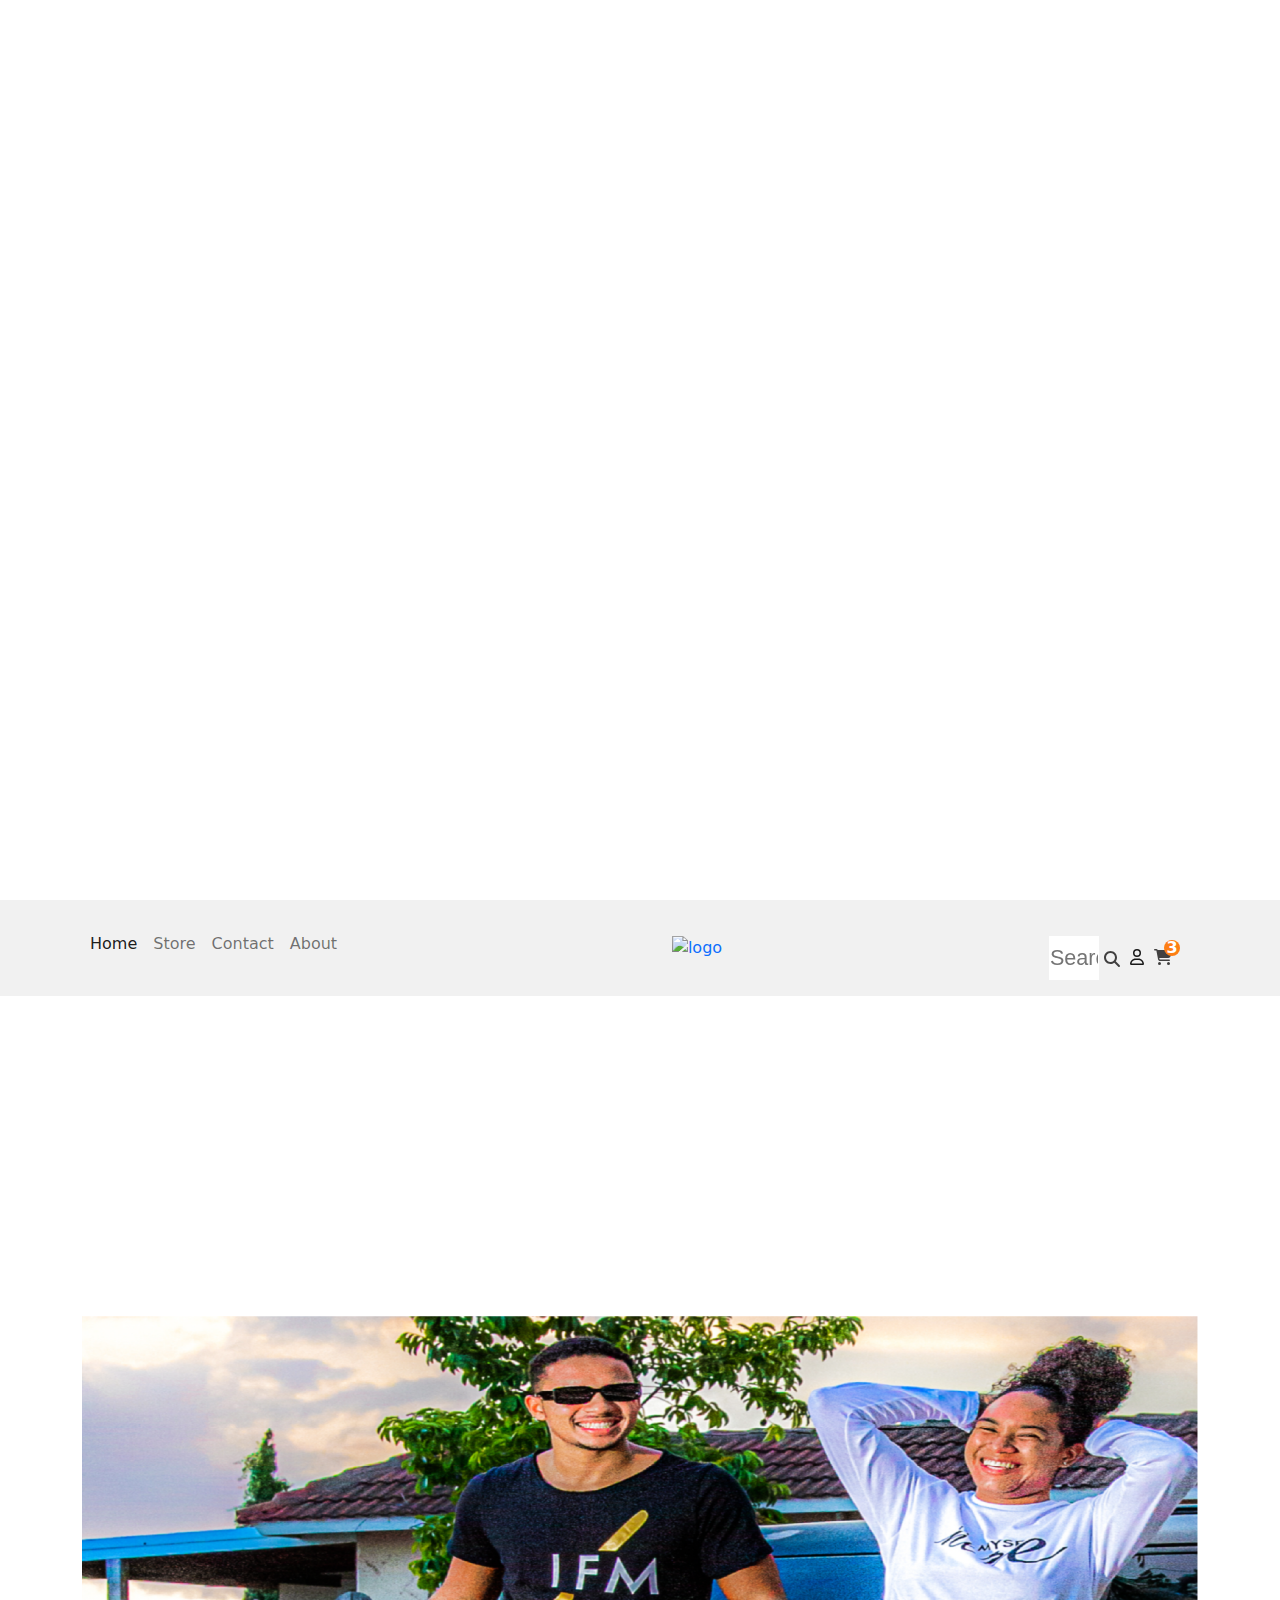
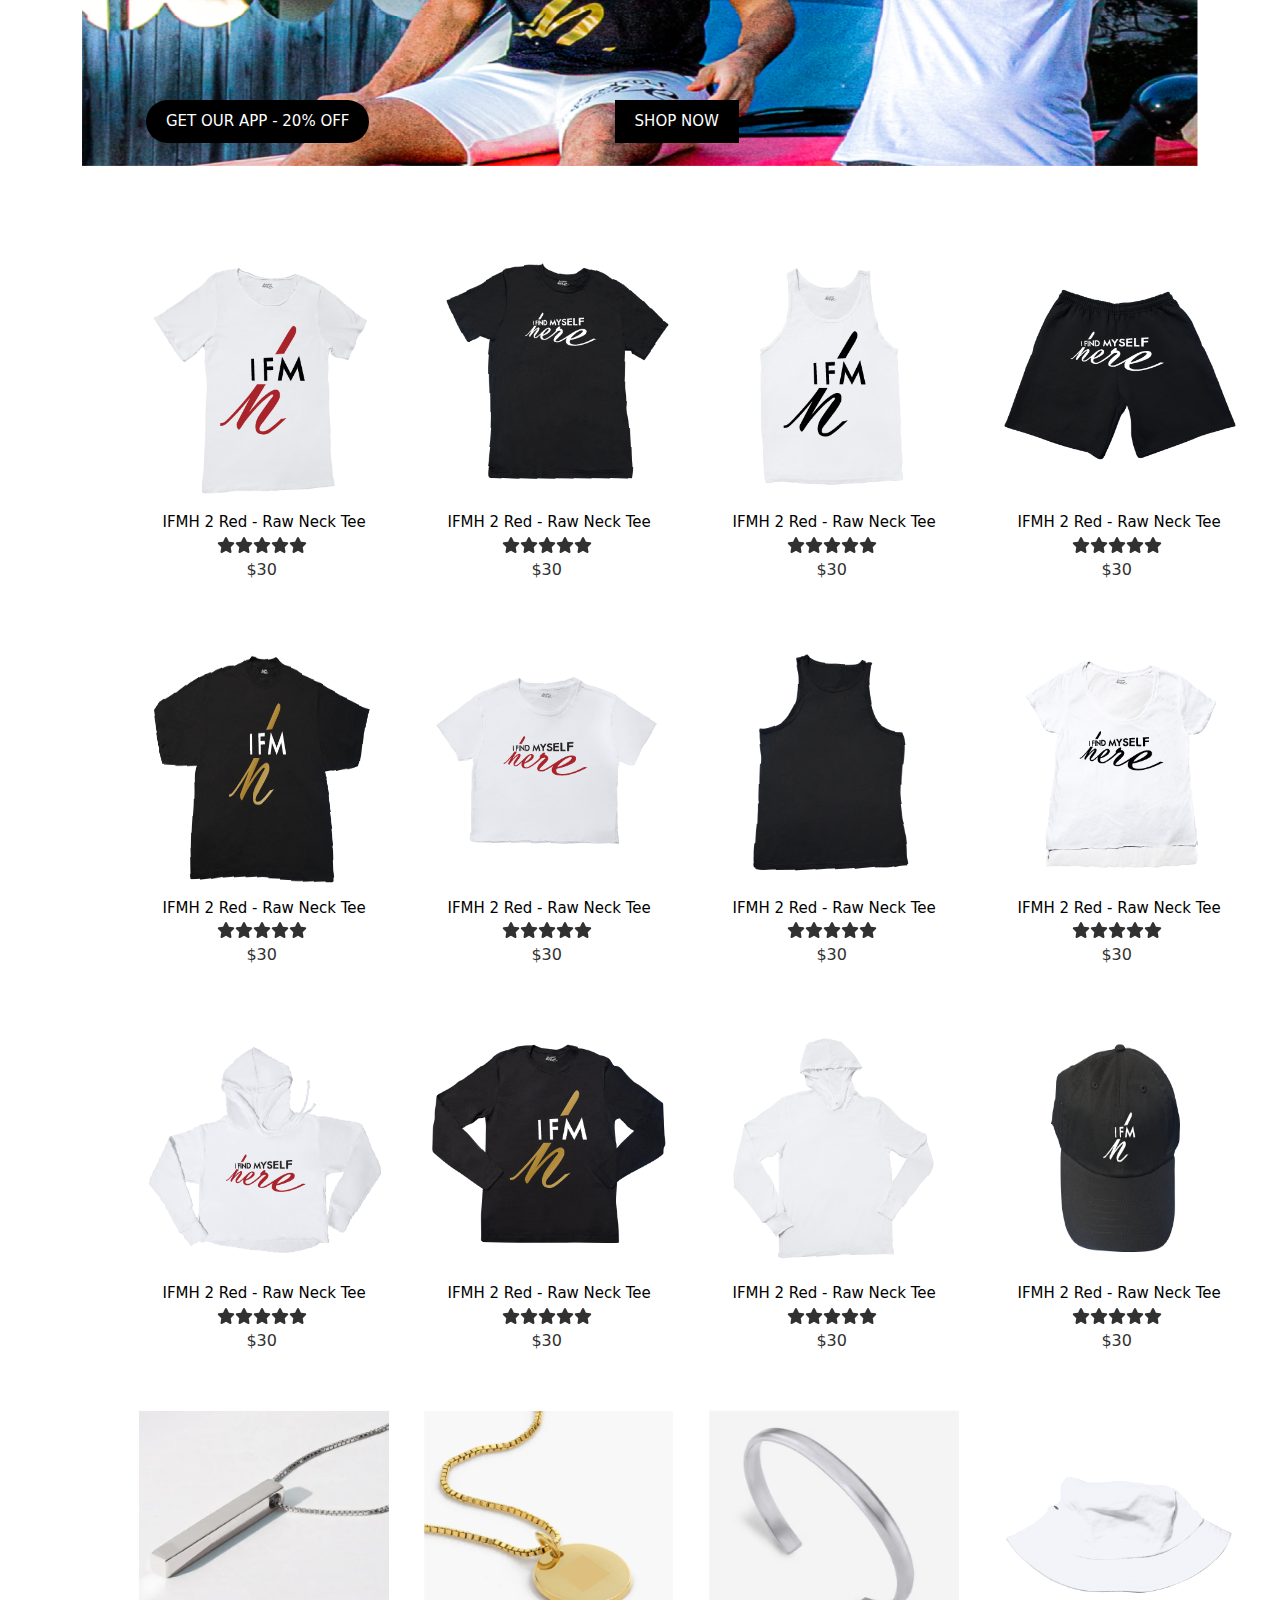
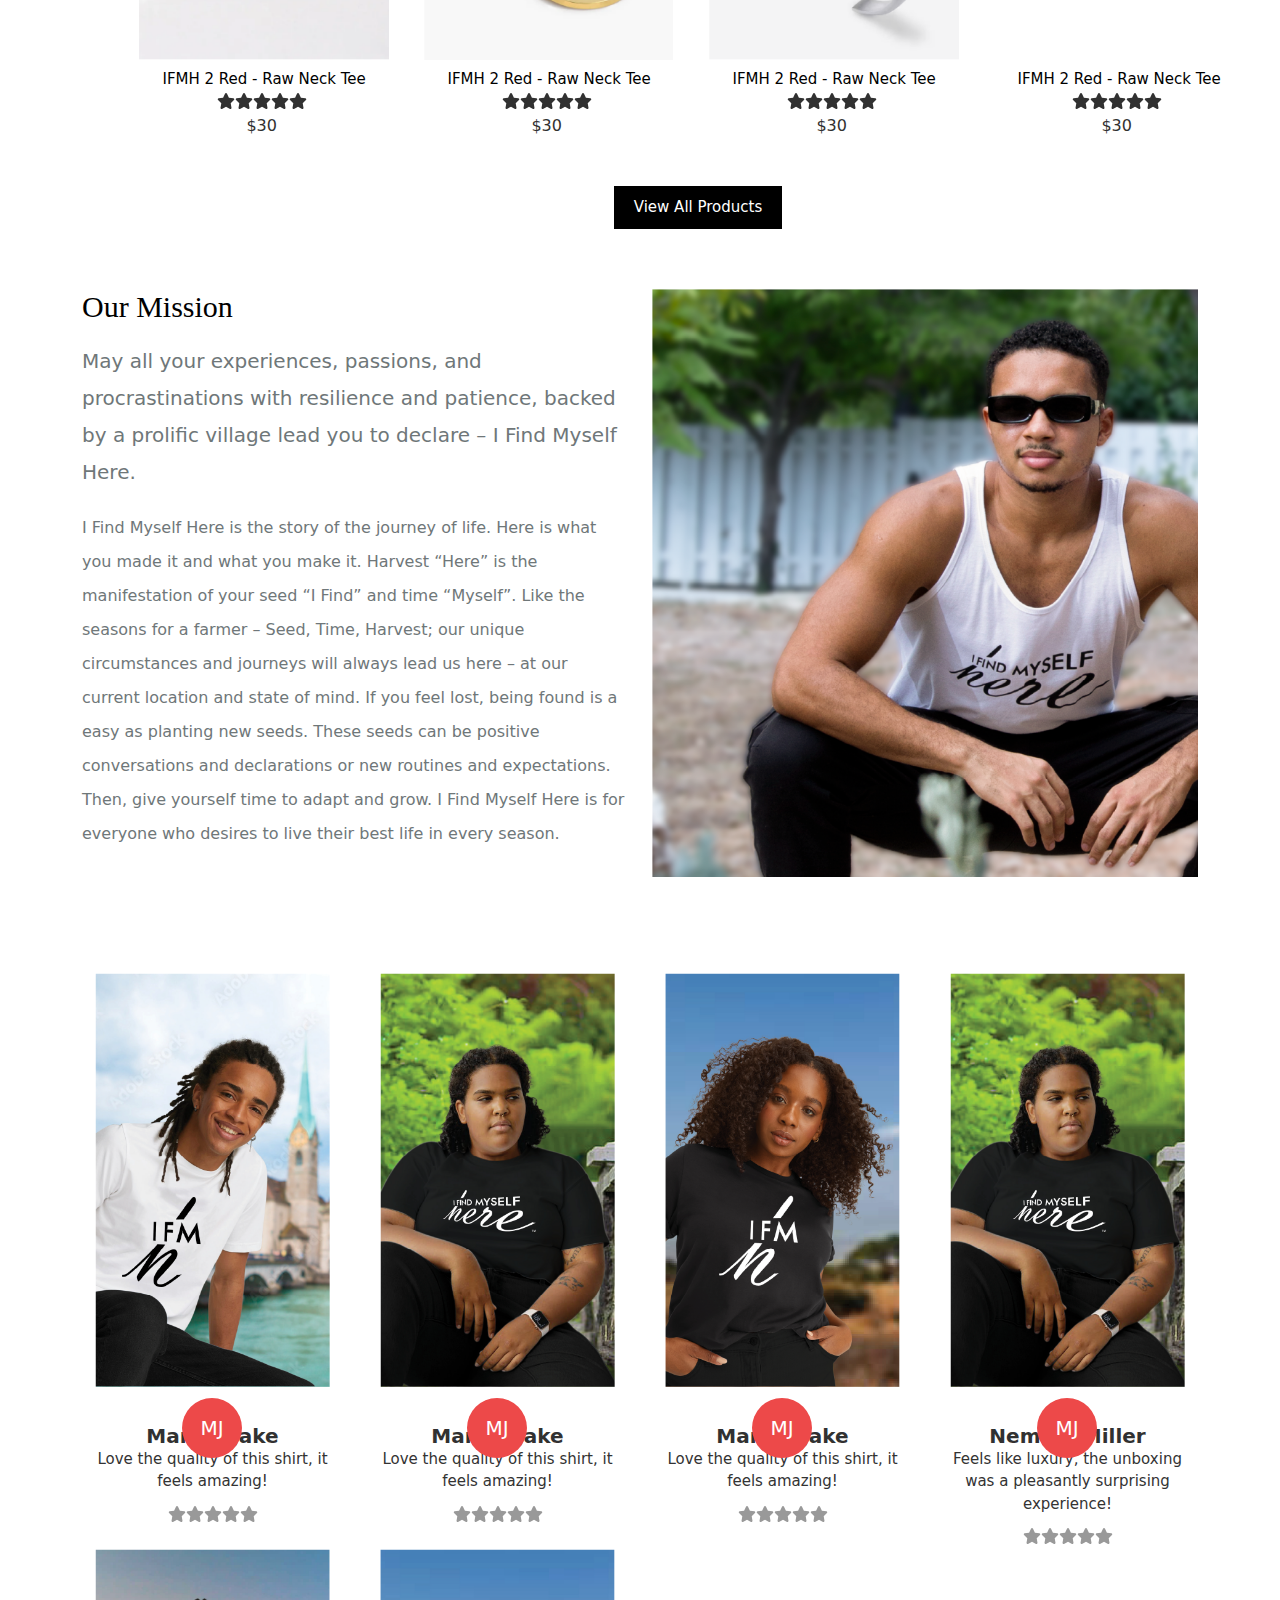
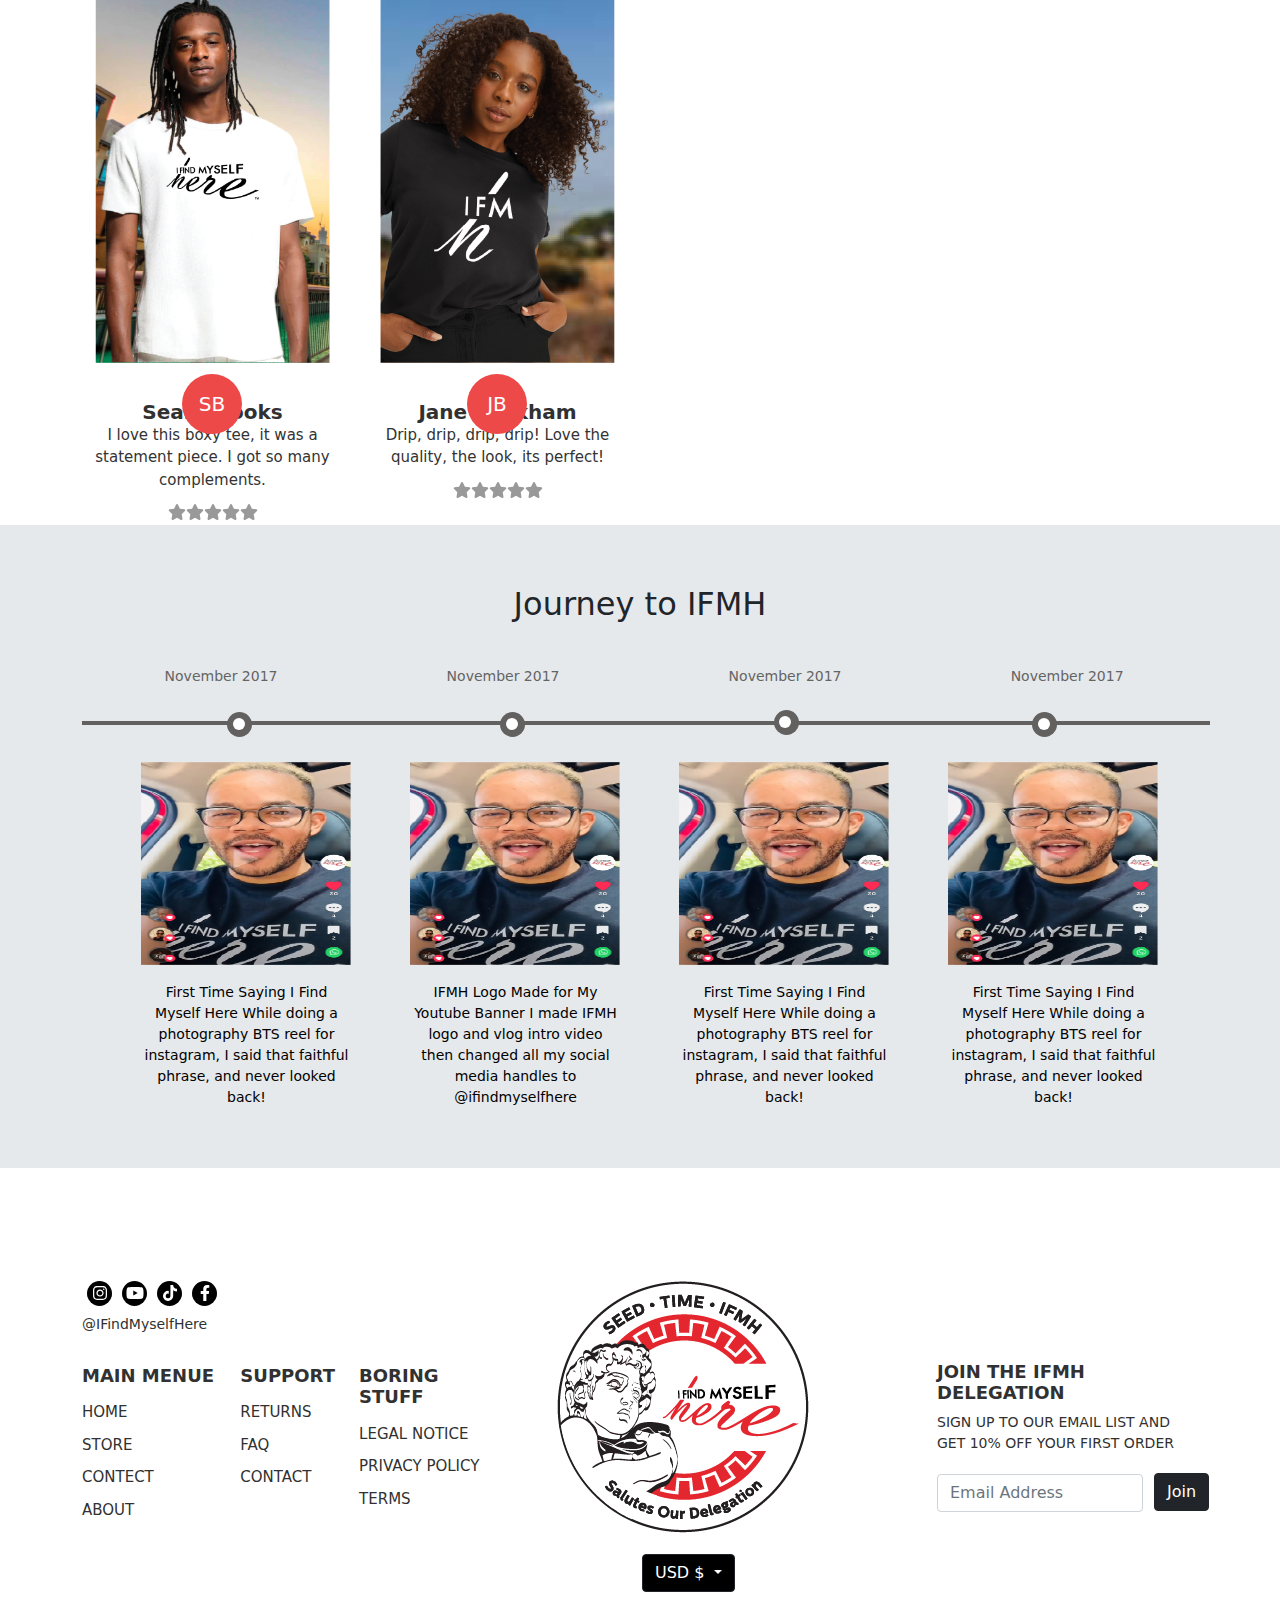
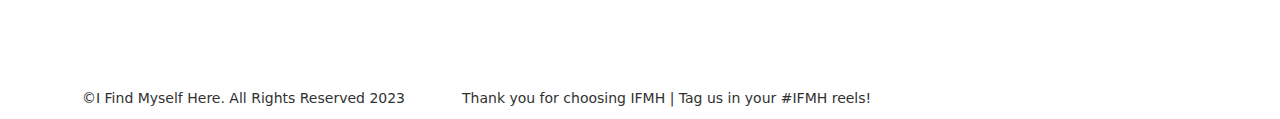
==== commit cccb2290: "demo" ====
--- a/index.html
+++ b/index.html
@@ -174,13 +174,13 @@
 
 
     <!-- Preloader Start -->
-    <div class="preloader text-center d-none">
+    <div class="preloader text-center">
         <img src="./asset/images/logo/ezgif.com-crop.gif" alt="">
     </div>
     <!-- Preloader End -->
 
     <!-- Navbar Start -->
-    <section id="navbar_main" class="d-none">
+    <section id="navbar_main" class="d-none d-lg-block">
         <nav class="navbar navbar-expand-lg navbar-light extra_nav">
             <div class="container">
                 <!-- <a class="navbar-brand" href="#">Navbar</a> -->
@@ -316,27 +316,7 @@
                         <a class="nav-link " href="about.html">About</a>
                     </li>
                     
-                    <span class="navbar-text">
-                        <div class="social_icon d-none d-sm-block">
-                            <ul class="d-flex">
-                                <form class="search">
-                                    <div class="search__wrapper">
-                                        <input type="text" name="" placeholder="Search for..." class="search__field">
-                                        <button type="submit">
-                                            <i class="fa-solid fa-magnifying-glass"></i>
-                                        </button>
-                                    </div>
-                                </form>
-                                <li class="noi_phone"><a href="#!" class="p-0"><i class="fa-regular fa-user"></i></a></li>
-
-                                <li>
-                                    <button class="btn btn-primary" type="button" data-bs-toggle="offcanvas" data-bs-target="#offcanvasRight" aria-controls="offcanvasRight">Toggle right offcanvas</button>
-
-                                    <span class="cart_doten">3</span>
-                                </li>
-                            </ul>
-                        </div>
-                    </span>
+                    
                 </ul>
               </div>
             </div>
@@ -352,39 +332,129 @@
             </div>
           </div>
     </section> -->
+
+
+
+
+    <section class="nav_ani d-lg-none">
+
+        <nav class="navbar navbar-expand-lg res_nav">
+            <div class="container">
+                <img src="./asset/images/logo/ezgif.com-crop.gif" class="res_logo" alt="">
+                <button class="navbar-toggler nav_toggle_btn" type="button" data-bs-toggle="collapse"
+                    data-bs-target="#navbarSupportedContent" aria-controls="navbarSupportedContent"
+                    aria-expanded="false" aria-label="Toggle navigation">
+
+                    <i class="fa-solid fa-bars"></i>
+
+                </button>
+                <div class="collapse navbar-collapse" id="navbarSupportedContent">
+                    <ul class="navbar-nav me-auto mb-2 mb-lg-0">
+                        <li class="nav-item">
+                            <a class="nav-link active " aria-current="page" href="index.html">Home</a>
+                        </li>
+                        <li class="nav-item">
+                            <a class="nav-link " href="store.html">Store</a>
+                        </li>
+                        <li class="nav-item">
+                            <a class="nav-link " href="contact.html">Contact</a>
+
+                        </li>
+                        <li class="nav-item">
+                            <a class="nav-link " href="about.html">About</a>
+                        </li>
+
+
+                    </ul>
+                </div>
+            </div>
+        </nav>
+        <div class="extra_nav_items">
+            <div class="container">
+                <div class="row">
+                    <div class="col-lg-12">
+                        <div class="navbar-text">
+                            <div class="social_icon">
+                                <ul class="d-flex justify-content-center">
+                                    <form class="search">
+                                        <div class="search__wrapper">
+                                            <input type="text" name="" placeholder="Search for..." class="search__field">
+                                            <button type="submit">
+                                                <i class="fa-solid fa-magnifying-glass"></i>
+                                            </button>
+                                        </div>
+                                    </form>
+                                    <li class="noi_phone"><a href="#!" class="p-0"><i class="fa-regular fa-user"></i></a>
+                                    </li>
     
-
-
-
-    <nav class="navbar navbar-expand-lg res_nav">
-        <div class="container">
-            <img src="./asset/images/logo/ezgif.com-crop.gif" class="res_logo" alt="">
-          <button class="navbar-toggler nav_toggle_btn" type="button" data-bs-toggle="collapse" data-bs-target="#navbarSupportedContent" aria-controls="navbarSupportedContent" aria-expanded="false" aria-label="Toggle navigation">
-            
-                <i class="fa-solid fa-bars"></i>
-        
-          </button>
-          <div class="collapse navbar-collapse" id="navbarSupportedContent">
-            <ul class="navbar-nav me-auto mb-2 mb-lg-0">
-                <li class="nav-item">
-                    <a class="nav-link active " aria-current="page" href="index.html">Home</a>
-                </li>
-                <li class="nav-item">
-                    <a class="nav-link " href="store.html">Store</a>
-                </li>
-                <li class="nav-item">
-                    <a class="nav-link " href="contact.html">Contact</a>
-
-                </li>
-                <li class="nav-item">
-                    <a class="nav-link " href="about.html">About</a>
-                </li>
-              
-              
-            </ul>
-          </div>
-        </div>
-      </nav>
+                                    <li class="cart_btn">
+                                        <button class="btn btn-primary" type="button" data-bs-toggle="offcanvas"
+                                            data-bs-target="#offcanvasExample" aria-controls="offcanvasExample">
+                                            <i
+                                            class="fa-solid fa-cart-shopping"></i>
+                                        </button>
+                                        <span class="cart_doten">3</span>
+                                    </li>
+                                </ul>
+                            </div>
+                        </div>
+                    </div>
+                </div>
+            </div>
+        </div>
+    
+    
+    
+        <div class="offcanvas offcanvas-end" tabindex="-1" id="offcanvasExample" aria-labelledby="offcanvasExampleLabel">
+            <div class="offcanvas-header">
+                <h5 id="offcanvasRightLabel text-center">YOUR CART |</h5>
+                <button type="button" class="btn-close" data-bs-dismiss="offcanvas" aria-label="Close"></button>
+            </div>
+            <div class="offcanvas-body">
+                <div class="shopoin_cart">
+                    <div class="box">
+                        <i class="fa fa-trash"></i>
+                        <img src="./asset/images/card-img/card-1.png" alt="">
+                        <div class="content">
+                            <h3>Blouse T-shirt</h3>
+                            <span class="price">Price : $30.00 /-</span>
+                            <span class="quantity">Qty : 2</span>
+                        </div>
+                    </div>
+                    <div class="box">
+                        <i class="fa fa-trash"></i>
+                        <img src="./asset/images/card-img/cart-2.png" alt="">
+                        <div class="content">
+                            <h3>Blouse T-shirt</h3>
+                            <span class="price">Price : $30.00 /-</span>
+                            <span class="quantity">Qty : 2</span>
+                        </div>
+                    </div>
+                    <div class="box">
+                        <i class="fa fa-trash"></i>
+                        <img src="./asset/images/card-img/cart-3.png" alt="">
+                        <div class="content">
+                            <h3>Blouse T-shirt</h3>
+                            <span class="price">Price : $30.00 /-</span>
+                            <span class="quantity">Qty : 2</span>
+    
+                        </div>
+                    </div>
+                    <div class="total">
+                        <ul>
+                            <li>Subtotal: <span>$90</span></li>
+                            <li>Discount 20%: <span>- $18.9</span></li>
+                            <li>Total: <span>$75.6</span></li>
+                        </ul>
+                        <a href="#" class="btn-c">Checkout</a>
+                    </div>
+                </div>
+            </div>
+        </div>
+    </section>
+
+
+
 
 
 
@@ -1319,8 +1389,8 @@
             slidesToScroll: 1,
             autoplay: true,
             autoplaySpeed: 2000,
-            dots:false,
-            arrows:false,
+            dots: false,
+            arrows: false,
             responsive: [{
                     breakpoint: 1024,
                     settings: {
--- a/asset/css/responsive.css
+++ b/asset/css/responsive.css
@@ -24,7 +24,7 @@
         padding-top: 0.5rem;
         padding-bottom: 0.5rem;
         color: var(--bs-navbar-color);
-        padding-left: 32rem !important;
+        padding-left: 0 !important;
     }
 
     .logo-img a img {
@@ -555,11 +555,7 @@
     }
 
     .navbar-text {
-        padding-top: .5rem;
-        padding-bottom: .5rem;
-        color: var(--bs-navbar-color);
-        padding-left: 135px;
-        padding-left: 81px;
+       
     }
 
     #banner-part {
@@ -573,10 +569,10 @@
     }
 
     .social_icon ul {
-        position: absolute;
+        /* position: absolute; */
         /* left: ; */
-        right: 0;
-        top: 19px;
+        /* right: 0; */
+        /* top: 19px; */
     }
 
     .product-img a p {
@@ -770,7 +766,11 @@
         width: 168px;
         height: 114px;
         transform: translate(-28px, -15px);
-    }
+        -webkit-transform: translate(-28px, -15px);
+        -moz-transform: translate(-28px, -15px);
+        -ms-transform: translate(-28px, -15px);
+        -o-transform: translate(-28px, -15px);
+}
 
     #navbar ul li a {
         font-size: 18px;
@@ -780,15 +780,19 @@
     }
 
     .navbar-text {
-        padding-top: .5rem;
-        padding-bottom: .5rem;
-        color: var(--bs-navbar-color);
-        padding-left: 101px;
-    }
-
-
-    .res_nav {
-        /* height: 250px; */
+        padding-top: 0 !important;
+        padding-bottom: 0 !important;
+    }
+
+
+    .nav_ani {
+        
+    }
+
+    .nav_ex{
+        position: fixed;
+        top: 0;
+        z-index: 9999;
     }
 
     .navbar-toggler{
@@ -825,7 +829,31 @@
             font-weight: 600;
         }
 
-
+       .extra_nav_items{
+        background-color: #f1f1f1;
+       }
+
+       .social_icon ul .cart_btn{
+        position: relative;
+    }
+
+       .cart_doten {
+        font-size: 10px;
+        width: 13px;
+        height: 13px;
+        border-radius: 50%;
+        background: #fd7e14;
+        text-align: center;
+        line-height: 13px;
+        position: absolute;
+        right: 5%;
+        z-index: 9;
+        top: 10%;
+        cursor: pointer;
+        font-weight: 600;
+        color: #fff;
+        
+}
 
 
 
@@ -840,11 +868,7 @@
         height: 265px;
     }
 
-    .social_icon ul {
-        position: absolute;
-        right: 7px;
-        top: 330px;
-    }
+
 
     .search__field {
         width: 50px;
@@ -862,7 +886,7 @@
 
     .search__field:focus {
         border-bottom-color: #ccc;
-        width: 60vw !important;
+        width: 50vw !important;
         color: #2b2b2b;
         cursor: default;
     }
@@ -872,9 +896,22 @@
         height: 41px;
     }
 
+
     .noi_phone {
-        display: none;
-    }
+        /* display: none; */
+        font-size: 23px !important;
+        /* border:  1px solid red; */
+        padding: 0 !important;
+        margin-left: 15px;
+    }
+
+    .social_icon ul li a {
+        color: #313131;
+        margin: 0 0;
+        padding-top: 0;
+    }
+
+   
 
     .product-img a p {
         margin: -49px 0px 0px 9px;
@@ -1029,6 +1066,24 @@
 
 }
 
+
+
+
+
+
+
+
+
+
+
+
+
+
+
+
+
+
+
 @media (max-width: 390.852px) {
     .preloader img{
         width: 50%;
